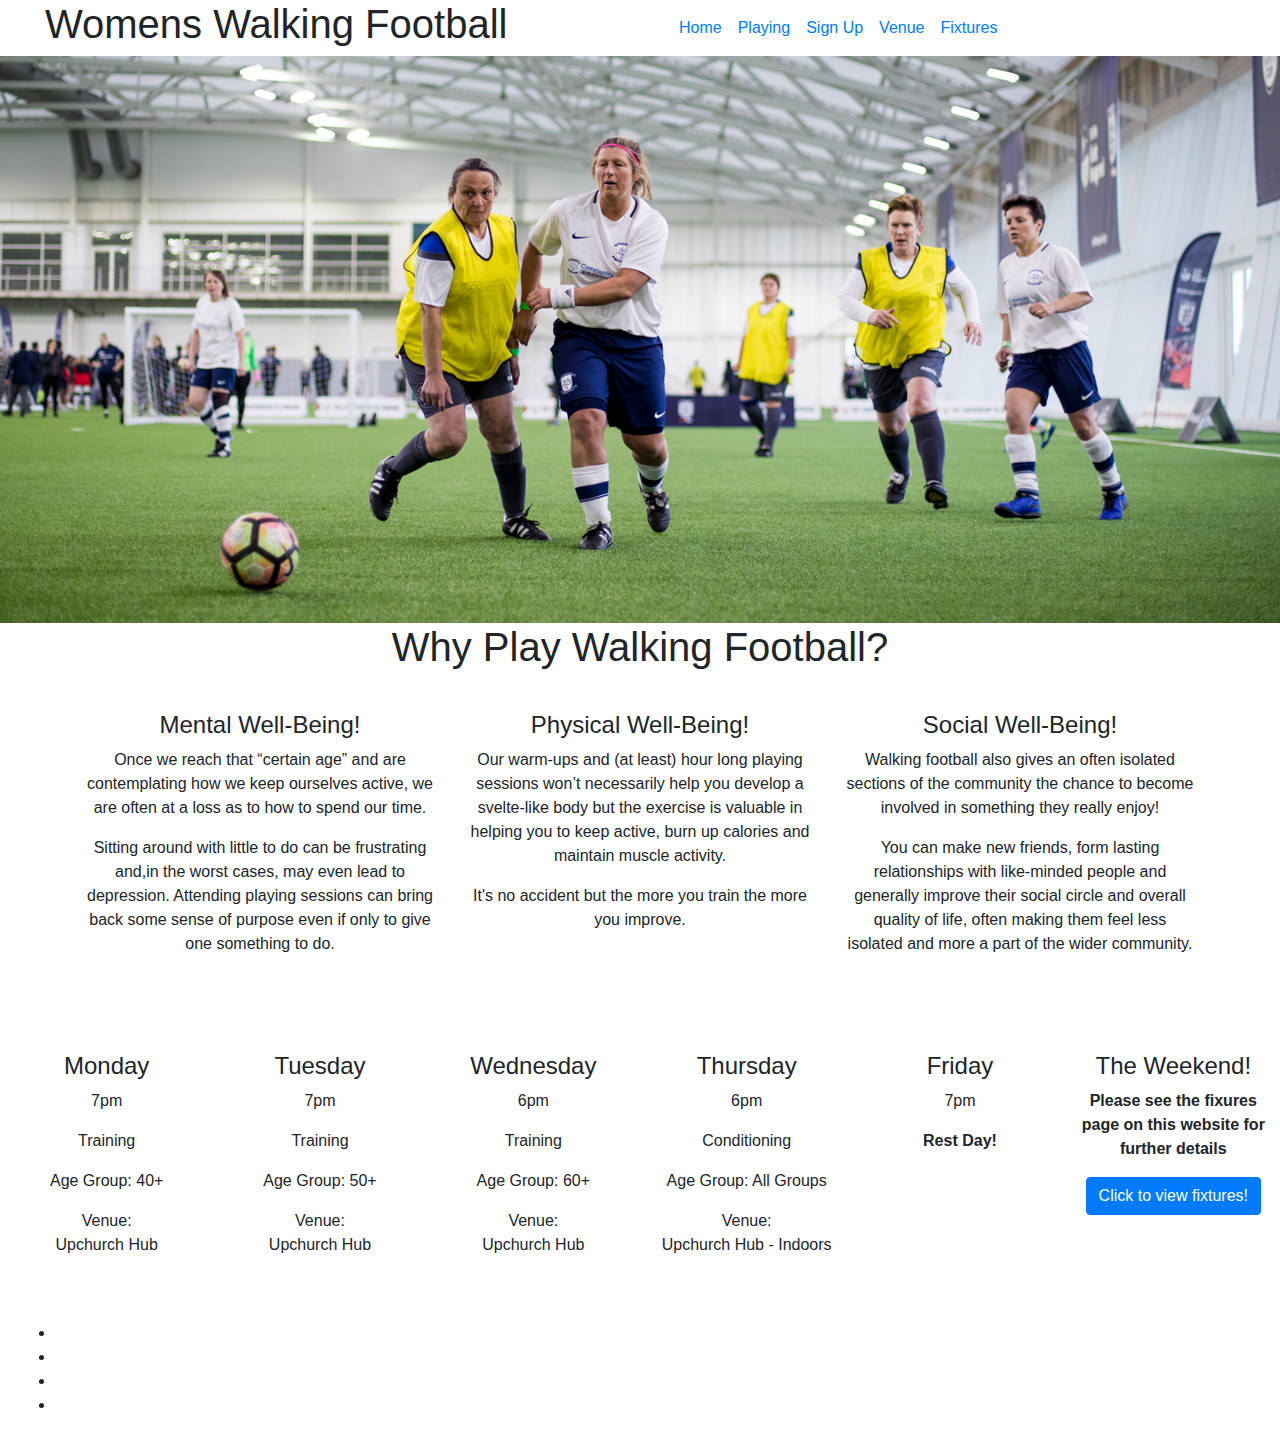
==== index.html @ 899ed605 "if applied, new image resolves pixalation issue" ====
<!DOCTYPE html>
<html lang="en">
<head>
    <meta charset="UTF-8">
    <meta http-equiv="X-UA-Compatible" content="IE=edge">
    <meta name="viewport" content="width=device-width, initial-scale=1.0">
    <title>Womens Walking Football | Age 40-60 women loving football!</title>
    <link rel="stylesheet" href="https://maxcdn.bootstrapcdn.com/bootstrap/4.1.3/css/bootstrap.min.css">
    <link rel="stylesheet" href="https://use.fontawesome.com/releases/v5.0.10/css/all.css" integrity="sha384-+d0P83n9kaQMCwj8F4RJB66tzIwOKmrdb46+porD/OvrJ+37WqIM7UoBtwHO6Nlg" crossorigin="anonymous">
    <link rel="preconnect" href="https://fonts.googleapis.com">
    <link rel="preconnect" href="https://fonts.gstatic.com" crossorigin>
    <link href="https://fonts.googleapis.com/css2?family=Lato:wght@300;400;700&family=Oswald:wght@200;300;400;600&display=swap" rel="stylesheet"> 
    <link rel="stylesheet" href="assets/css/style.css">
    <!--ensure links open in new tab-->
    <!--review use of semantic language options where <div> is used-->
    <!--add newsletter link and page??-->
    <!--use of icons-->
    <!--is it 4.2.1 or 4.3.1 version of bootstrap?-->
    <!--CSS animation for hero image-->
    <!--check order of css is logical-->
    <!--where does alt go for css property of background-image-->
    <!--command to align divs together-->
    <!--concerned over lack of responsiveness-->
    <!--How do I produce a results/fixtues tab that looks good?-->
</head>
<body>
    <header>
        <div class="container-fluid">
            <div class="row-no-gutters">
                <div class="col-md-6 float-left">
                    <div class="col heading">
                        <h1 class="title">Womens Walking Football</h1>
                    </div>       
                </div>
            </div>
        </div>
            <div class="row-no-gutters">
                <div class="col-md-6 float-right">
                    <nav class="navbar navbar-expand-lg">
                        <ul class="navbar-nav">
                            <li class="nav-item">
                            <a class="nav-link" href="#" target="_blank" rel="noopener noreferrer">Home</a>
                            </li>
                            <li class="nav-item">
                            <a class="nav-link" href="#" target="_blank" rel="noopener noreferrer">Playing</a>
                            </li>
                            <li class="nav-item">
                            <a class="nav-link" href="#" target="_blank" rel="noopener noreferrer">Sign Up</a>
                            </li>
                            <li class="nav-item">
                            <a class="nav-link" href="#" target="_blank" rel="noopener noreferrer">Venue</a>
                            </li>
                            <li class="nav-item">
                            <a class="nav-link" href="#" target="_blank" rel="noopener noreferrer">Fixtures</a>
                            </li>
                        </ul>
                    </nav>
                </div>
            </div>
        </header>
            <!-- IS THIS DIV THE ISSUE?  <div class="container.fluid"> -->                
                <img src="/images/womens-walking-football-festival-2022-website-banner.png" width="100%" alt="women playing a football match">
                <!--<h3 id="groups">Age groups: over 40s (40-49), over 50s (50-59), over 60s (60+)</h3>--!is this needed?-->
            </div>
            <div class="container">
                <div class="row">
                    <h1 class="col-12 text-center">Why Play Walking Football?</h1><!--correclty position this /div!-->
                    <div class="col-4 p-3 my-3 text-center">
                        <div class="benefits">
                        <h4 class="mental">Mental Well-Being!</h4>
                        <p>Once we reach that “certain age” and are contemplating how we keep ourselves active, we are often at a loss as to how to spend our time.
                        <p>Sitting around with little to do can be frustrating and,in the worst cases, may even lead to depression. Attending playing sessions can bring back some sense of purpose even if only to give one something to do.</p> 
                    </div>
                </div>   
                    <div class="col-4 p-3 my-3 text-center">
                        <div class="benefits">   
                        <h4 class="physical">Physical Well-Being!</h4>
                        <p>Our warm-ups and (at least) hour long playing sessions won’t necessarily help you develop a svelte-like body but the exercise is valuable in helping you to keep active, burn up calories and maintain muscle activity.</p> 
                        <p>It's no accident but the more you train the more you improve.</p>    
                    </div>
                </div>
                        <div class="col-4 p-3 my-3 text-center">
                        <div class="benefits"> 
                        <h4  class="social">Social Well-Being!</h4>
                        <p>Walking football also gives an often isolated sections of the community the chance to become involved in something they really enjoy!</p> 
                        <p>You can make new friends, form lasting relationships with like-minded people and generally improve their social circle and overall quality of life, often making them feel less isolated and more a part of the wider community.</p>
                    </div>
                </div>
            </div>
            </div>
            <br>
            <br>
            <div class="container-fluid">
            <div class="row">
                <div class="col-2 text-center ">
                    <div class="days">
                        <div class="sessions">
                            <h4>Monday</h4>
                            <p>7pm</p>
                            <p>Training</p>
                            <p>Age Group: 40+</p>
                            <Address>Venue:<br>Upchurch Hub</Address>
                        </div> 
                    </div>
                </div>           
                    <div class="col-2 text-center ">
                        <div class="days">
                        <div class="sessions">
                            <h4>Tuesday</h4>
                            <p>7pm</p>
                            <p>Training</p>
                            <p>Age Group: 50+</p>
                            <Address>Venue:<br>Upchurch Hub</Address>
                        </div>              
                    </div>
                </div>    
                <div class="col-2 text-center ">
                        <div class="days">
                        <div class="sessions">
                            <h4>Wednesday</h4>
                            <p>6pm</p>
                            <p>Training</p>
                            <p>Age Group: 60+</p>
                            <Address>Venue:<br>Upchurch Hub</Address>
                        </div> 
                    </div>   
                </div>
                    <div class="col-2 text-center ">
                        <div class="days">
                        <div class="sessions">
                            <h4>Thursday</h4>
                            <p>6pm</p>
                            <p>Conditioning</p>
                            <p>Age Group: All Groups</p>
                            <Address>Venue:<br>Upchurch Hub - Indoors</Address>
                        </div>                      
                    </div>
                </div>   
                    <div class="col-2 text-center ">
                        <div class="days">
                        <div class="sessions"><h4>Friday</h4>
                            <p>7pm</p>
                            <p><strong>Rest Day!</strong></p>   
                        </div>                      
                     </div>   
                </div>                
                <div class="col-2 text-center ">
                    <div class="days">
                    <div class="sessions"><h4>The Weekend!</h4>
                        <p><strong>Please see the fixures page on this website for further details</strong></p>
                        <button type="button" class="btn btn-primary">Click to view fixtures!</button>
                    </div>                      
                 </div>   
            </div>      
            </div>
            <br>
            <br>
            <footer>
            <ul class="social-networks">
                            <li><a href="https://www.facebook.com" aria-label="facebook" target="_blank" rel="noopener noreferrer"><i class="fab fa-facebook"></i></a></li>
                            <li><a href="https://www.twitter.com" aria-label="twitter" target="_blank" rel="noopener noreferrer"><i class="fab fa-twitter-square"></i></a></li>
                            <li><a href="https://www.youtube.com" aria-label="youtube" target="_blank" rel="noopener noreferrer"><i class="fab fa-youtube"></i></a></li>
                            <li><a href="https://www.instagram.com" aria-label="instagram"target="_blank" rel="noopener noreferrer"><i class="fab fa-instagram"></i></a></li>
                        </ul>
            </footer>      
    </header>
</body>
</html>
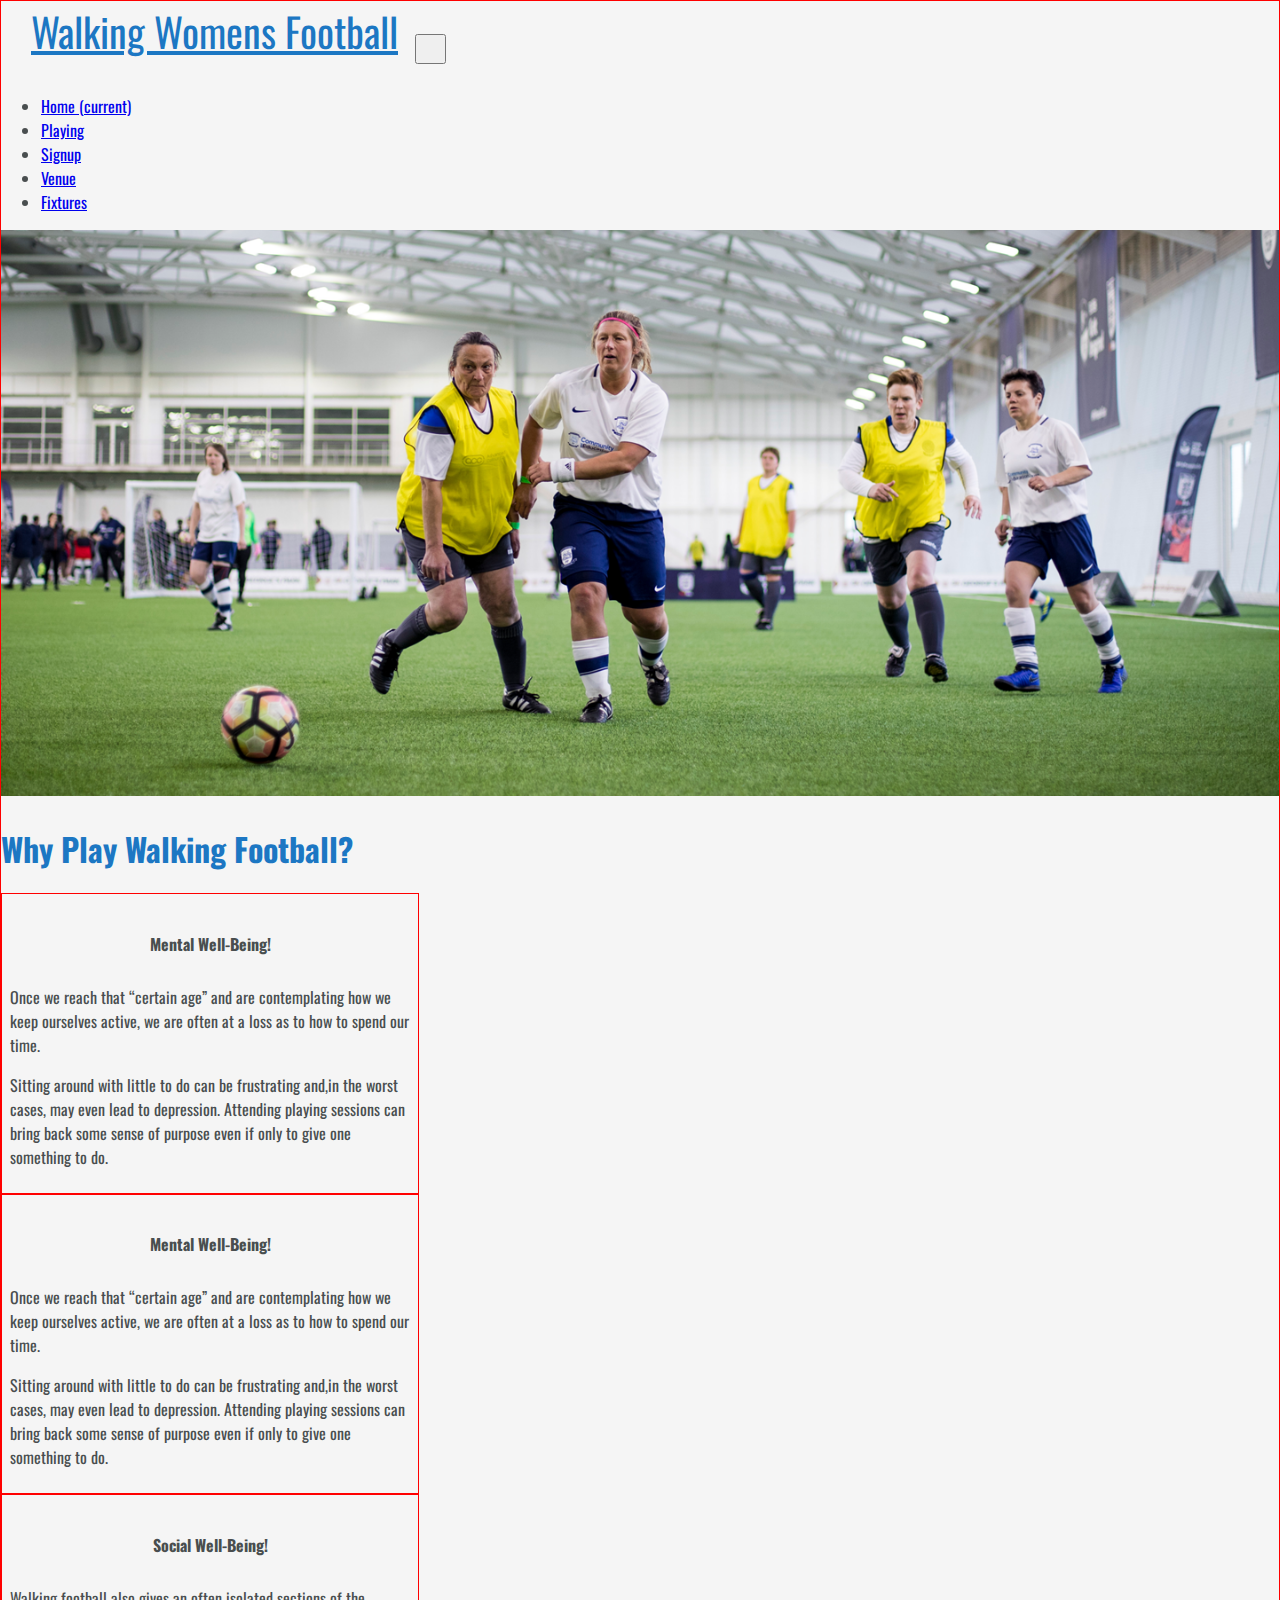
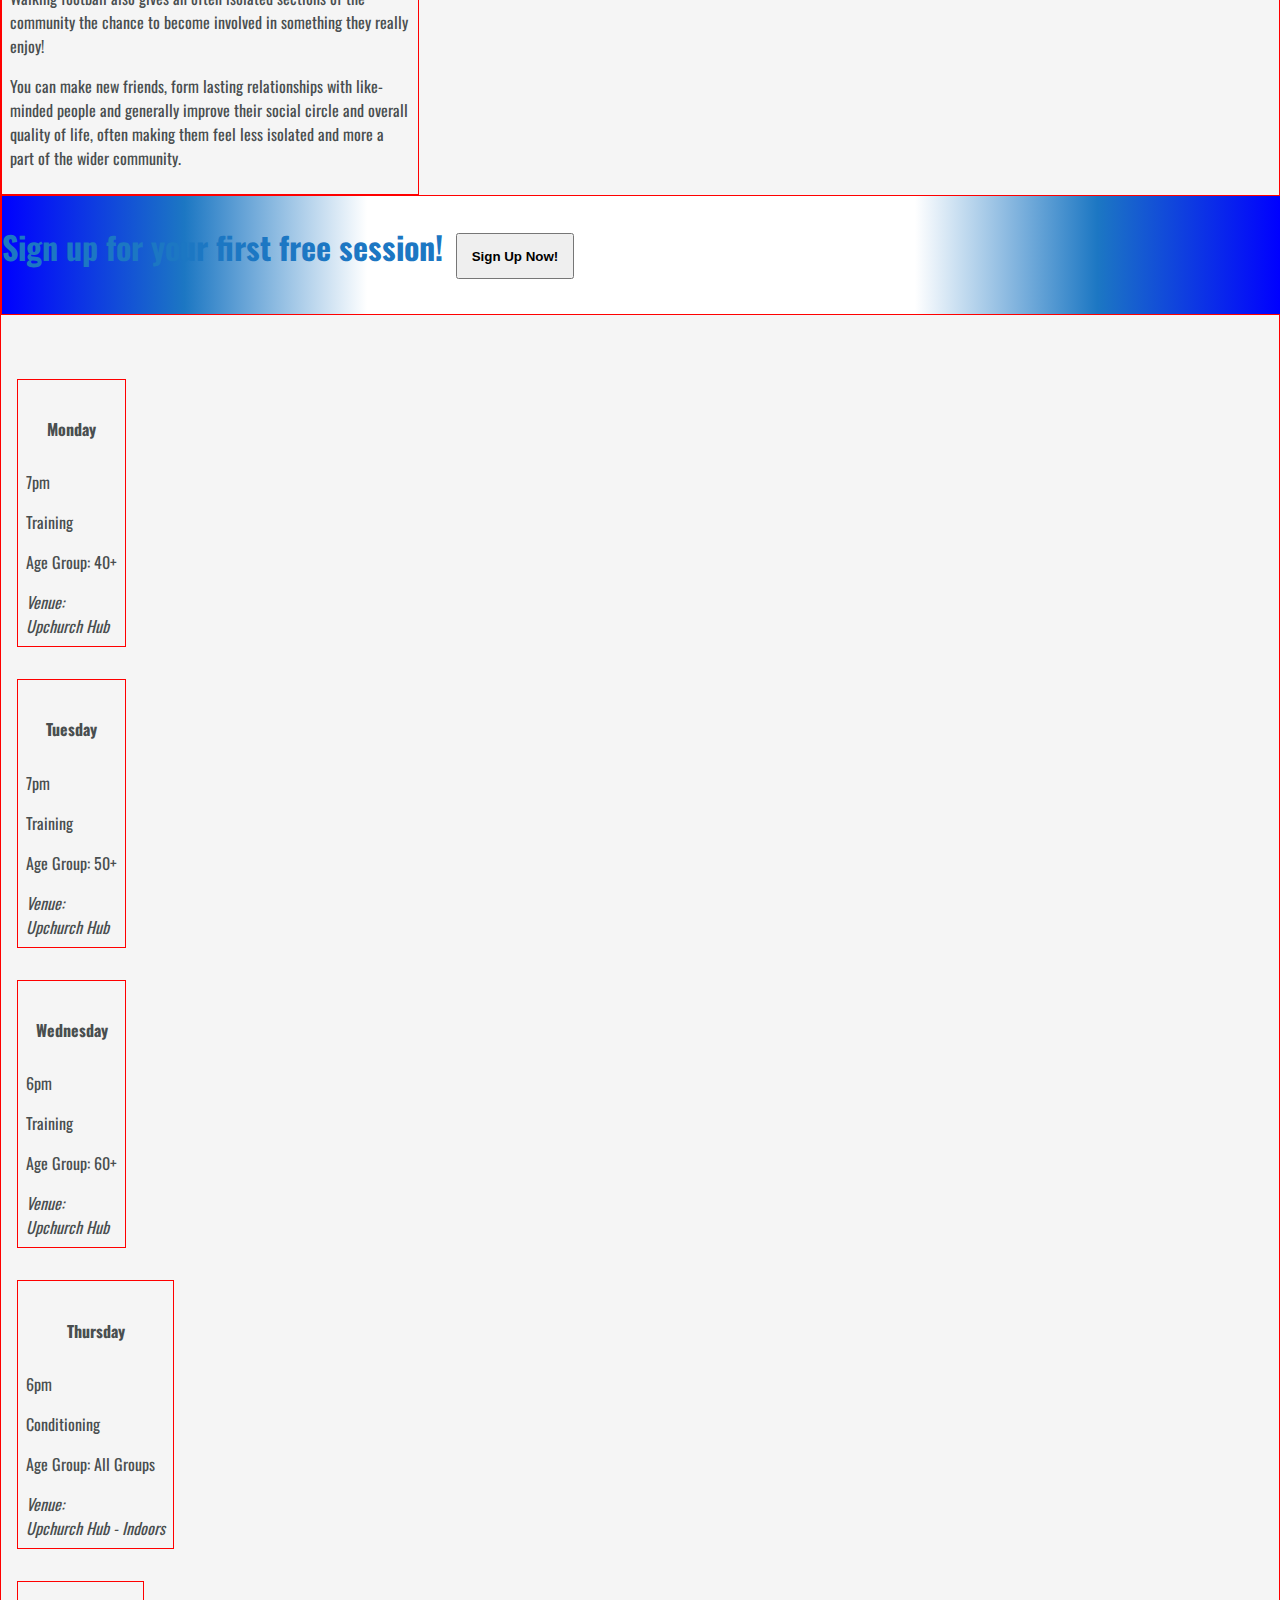
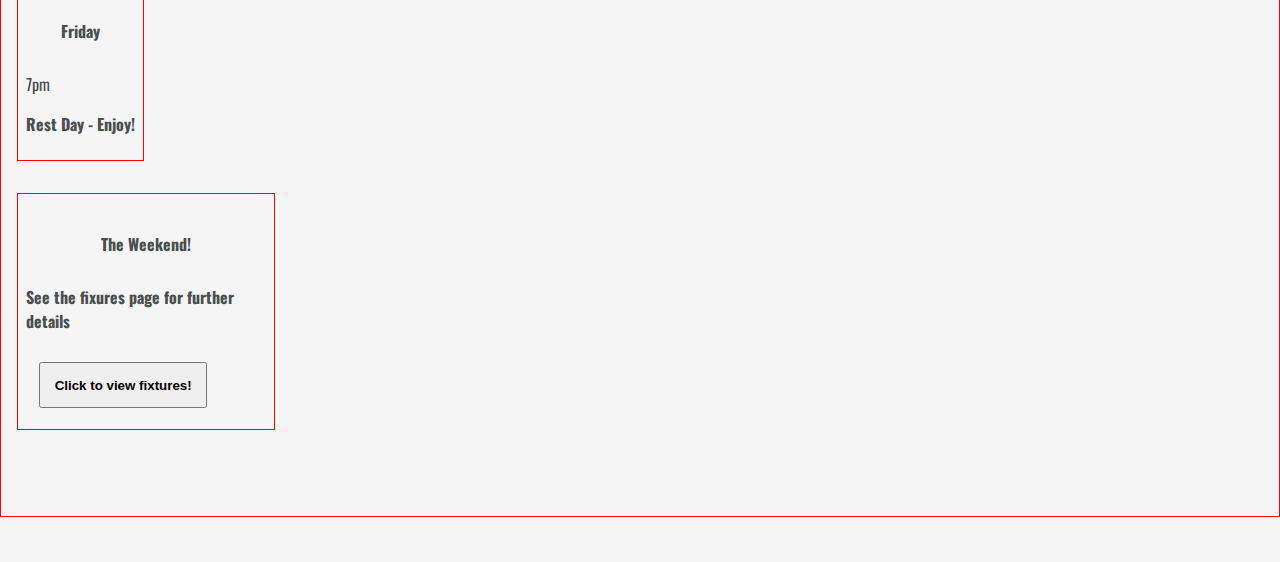
==== commit 92252cdd: "if applied, correct bootstrap classes applied, improving responsiveness" ====
--- a/index.html
+++ b/index.html
@@ -5,7 +5,7 @@
     <meta http-equiv="X-UA-Compatible" content="IE=edge">
     <meta name="viewport" content="width=device-width, initial-scale=1.0">
     <title>Womens Walking Football | Age 40-60 women loving football!</title>
-    <link rel="stylesheet" href="https://maxcdn.bootstrapcdn.com/bootstrap/4.1.3/css/bootstrap.min.css">
+    <link rel="stylesheet" href="https://cdn.jsdelivr.net/npm/bootstrap@4.2.1/dist/css/bootstrap.min.css" integrity="sha384-GJzZqFGwb1QTTN6wy59ffF1BuGJpLSa9DkKMp0DgiMDm4iYMj70gZWKYbI706tWS" crossorigin="anonymous">
     <link rel="stylesheet" href="https://use.fontawesome.com/releases/v5.0.10/css/all.css" integrity="sha384-+d0P83n9kaQMCwj8F4RJB66tzIwOKmrdb46+porD/OvrJ+37WqIM7UoBtwHO6Nlg" crossorigin="anonymous">
     <link rel="preconnect" href="https://fonts.googleapis.com">
     <link rel="preconnect" href="https://fonts.gstatic.com" crossorigin>
@@ -24,146 +24,135 @@
     <!--How do I produce a results/fixtues tab that looks good?-->
 </head>
 <body>
-    <header>
-        <div class="container-fluid">
-            <div class="row-no-gutters">
-                <div class="col-md-6 float-left">
-                    <div class="col heading">
-                        <h1 class="title">Womens Walking Football</h1>
-                    </div>       
+    <div class="container-fluid">
+        <nav class="navbar">
+            <a class="navbar-brand" href="index.html">Walking Womens Football</a>
+                <button class="navbar-toggler toggler-example" type="button" data-toggle="collapse" data-target="#navbarSupportedContent1"
+      aria-controls="navbarSupportedContent1" aria-expanded="false" aria-label="Toggle navigation">
+                <span class="dark-blue-text"><i class="fas fa-bars fa-1x"></i></span></button>
+        <div class="collapse navbar-collapse" id="navbarSupportedContent1">
+            <ul class="navbar-nav">
+                <li class="nav-item active">
+                    <a class="nav-link" href="index.html">Home <span class="sr-only">(current)</span></a>
+                    </li>
+                    <li class="nav-item">
+                    <a class="nav-link" href="playing.html">Playing</a>
+                    </li>
+                    <li class="nav-item">
+                    <a class="nav-link" href="signup.html">Signup</a>
+                    <li class="nav-item">
+                    <a class="nav-link" href="venue.html">Venue</a>
+                    </li>
+                    <li class="nav-item">
+                    <a class="nav-link" href="fixtures.html">Fixtures</a>
+                    </li>        
+                </li>
+            </ul>
+        </div>
+    </nav>
+            <!-- IS THIS DIV THE ISSUE?  <div class="container.fluid">               
+                <div class="container-fluid p-3 my-3 bg-primary text-white text-center">
+                <div class="row">
+                <p class="test-text">Lorem, ipsum dolor sit amet consectetur adipisicing elit.</p>
                 </div>
-            </div>
-        </div>
-            <div class="row-no-gutters">
-                <div class="col-md-6 float-right">
-                    <nav class="navbar navbar-expand-lg">
-                        <ul class="navbar-nav">
-                            <li class="nav-item">
-                            <a class="nav-link" href="#" target="_blank" rel="noopener noreferrer">Home</a>
-                            </li>
-                            <li class="nav-item">
-                            <a class="nav-link" href="#" target="_blank" rel="noopener noreferrer">Playing</a>
-                            </li>
-                            <li class="nav-item">
-                            <a class="nav-link" href="#" target="_blank" rel="noopener noreferrer">Sign Up</a>
-                            </li>
-                            <li class="nav-item">
-                            <a class="nav-link" href="#" target="_blank" rel="noopener noreferrer">Venue</a>
-                            </li>
-                            <li class="nav-item">
-                            <a class="nav-link" href="#" target="_blank" rel="noopener noreferrer">Fixtures</a>
-                            </li>
-                        </ul>
-                    </nav>
                 </div>
-            </div>
-        </header>
-            <!-- IS THIS DIV THE ISSUE?  <div class="container.fluid"> -->                
-                <img src="/images/womens-walking-football-festival-2022-website-banner.png" width="100%" alt="women playing a football match">
-                <!--<h3 id="groups">Age groups: over 40s (40-49), over 50s (50-59), over 60s (60+)</h3>--!is this needed?-->
-            </div>
-            <div class="container">
-                <div class="row">
-                    <h1 class="col-12 text-center">Why Play Walking Football?</h1><!--correclty position this /div!-->
-                    <div class="col-4 p-3 my-3 text-center">
-                        <div class="benefits">
+                <CHANGE H4 TO H3 IF YOU DELETE THE PROVISIONAL H3 <h3 id="groups">Age groups: over 40s (40-49), over 50s (50-59), over 60s (60+)</h3>--!is this needed?-->
+                    <img src="/images/womens-walking-football-festival-2022-website-banner.png" width="100%" alt="women playing a football match">
+                
+                
+                    
+            <h1 class="col-12 text-center">Why Play Walking Football?</h1>    
+            <div class="row">
+                <div class="col-sm-4"> 
+                     <div class="benefits">
                         <h4 class="mental">Mental Well-Being!</h4>
                         <p>Once we reach that “certain age” and are contemplating how we keep ourselves active, we are often at a loss as to how to spend our time.
-                        <p>Sitting around with little to do can be frustrating and,in the worst cases, may even lead to depression. Attending playing sessions can bring back some sense of purpose even if only to give one something to do.</p> 
-                    </div>
-                </div>   
-                    <div class="col-4 p-3 my-3 text-center">
-                        <div class="benefits">   
-                        <h4 class="physical">Physical Well-Being!</h4>
-                        <p>Our warm-ups and (at least) hour long playing sessions won’t necessarily help you develop a svelte-like body but the exercise is valuable in helping you to keep active, burn up calories and maintain muscle activity.</p> 
-                        <p>It's no accident but the more you train the more you improve.</p>    
+                        <p>Sitting around with little to do can be frustrating and,in the worst cases, may even lead to depression. Attending playing sessions can bring back some sense of purpose even if only to give one something to do.</p>
                     </div>
                 </div>
-                        <div class="col-4 p-3 my-3 text-center">
-                        <div class="benefits"> 
+                <div class="col-sm-4"> 
+                    <div class="benefits">
+                        <h4 class="mental">Mental Well-Being!</h4>
+                        <p>Once we reach that “certain age” and are contemplating how we keep ourselves active, we are often at a loss as to how to spend our time.
+                        <p>Sitting around with little to do can be frustrating and,in the worst cases, may even lead to depression. Attending playing sessions can bring back some sense of purpose even if only to give one something to do.</p>
+                    </div>
+                </div>    
+                <div class="col-sm-4">
+                    <div class="benefits"> 
                         <h4  class="social">Social Well-Being!</h4>
                         <p>Walking football also gives an often isolated sections of the community the chance to become involved in something they really enjoy!</p> 
                         <p>You can make new friends, form lasting relationships with like-minded people and generally improve their social circle and overall quality of life, often making them feel less isolated and more a part of the wider community.</p>
                     </div>
                 </div>
             </div>
+            <div class="row">
+                <div class="col-12 text-center">
+                    <div class="callout">
+                        <h1>Sign up for your first free session!<button type="button" class="btn btn-outline-primary btn-lg">Sign Up Now!</button></h1>
+                    </div>
+                </div>    
             </div>
-            <br>
-            <br>
-            <div class="container-fluid">
             <div class="row">
-                <div class="col-2 text-center ">
-                    <div class="days">
-                        <div class="sessions">
-                            <h4>Monday</h4>
-                            <p>7pm</p>
-                            <p>Training</p>
-                            <p>Age Group: 40+</p>
-                            <Address>Venue:<br>Upchurch Hub</Address>
-                        </div> 
-                    </div>
+                <div class="col-sm-2 text-center">
+                    <div class="sessions">
+                           <h4>Monday</h4>
+                           <p>7pm</p>
+                           <p>Training</p>
+                           <p>Age Group: 40+</p>
+                        <Address>Venue:<br>Upchurch Hub</Address>
+                    </div> 
                 </div>           
-                    <div class="col-2 text-center ">
-                        <div class="days">
+                    <div class="col-sm-2 text-center ">
                         <div class="sessions">
                             <h4>Tuesday</h4>
                             <p>7pm</p>
                             <p>Training</p>
                             <p>Age Group: 50+</p>
                             <Address>Venue:<br>Upchurch Hub</Address>
-                        </div>              
-                    </div>
+                    </div>              
                 </div>    
-                <div class="col-2 text-center ">
-                        <div class="days">
+                    <div class="col-sm-2 text-center ">
                         <div class="sessions">
                             <h4>Wednesday</h4>
                             <p>6pm</p>
                             <p>Training</p>
                             <p>Age Group: 60+</p>
                             <Address>Venue:<br>Upchurch Hub</Address>
-                        </div> 
-                    </div>   
+                        </div>   
                 </div>
-                    <div class="col-2 text-center ">
-                        <div class="days">
+                    <div class="col-sm-2 text-center ">
                         <div class="sessions">
                             <h4>Thursday</h4>
                             <p>6pm</p>
                             <p>Conditioning</p>
                             <p>Age Group: All Groups</p>
-                            <Address>Venue:<br>Upchurch Hub - Indoors</Address>
-                        </div>                      
+                            <Address>Venue:<br>Upchurch Hub - Indoors</Address>                      
                     </div>
                 </div>   
-                    <div class="col-2 text-center ">
-                        <div class="days">
+                    <div class="col-sm-2 text-center ">
                         <div class="sessions"><h4>Friday</h4>
                             <p>7pm</p>
-                            <p><strong>Rest Day!</strong></p>   
-                        </div>                      
-                     </div>   
+                            <p><strong>Rest Day - Enjoy!</strong></p>                         
+                        </div>   
                 </div>                
-                <div class="col-2 text-center ">
-                    <div class="days">
+                <div class="col-sm-2 text-center ">
                     <div class="sessions"><h4>The Weekend!</h4>
-                        <p><strong>Please see the fixures page on this website for further details</strong></p>
+                        <p><strong>See the fixures page for further details</strong></p>
                         <button type="button" class="btn btn-primary">Click to view fixtures!</button>
-                    </div>                      
-                 </div>   
-            </div>      
-            </div>
-            <br>
-            <br>
+                    </div>                 
+            </div> 
             <footer>
-            <ul class="social-networks">
+                <div class="row">
+                    <div class="col-12 text-center ">
+                        <ul class="social-networks">
                             <li><a href="https://www.facebook.com" aria-label="facebook" target="_blank" rel="noopener noreferrer"><i class="fab fa-facebook"></i></a></li>
                             <li><a href="https://www.twitter.com" aria-label="twitter" target="_blank" rel="noopener noreferrer"><i class="fab fa-twitter-square"></i></a></li>
                             <li><a href="https://www.youtube.com" aria-label="youtube" target="_blank" rel="noopener noreferrer"><i class="fab fa-youtube"></i></a></li>
                             <li><a href="https://www.instagram.com" aria-label="instagram"target="_blank" rel="noopener noreferrer"><i class="fab fa-instagram"></i></a></li>
                         </ul>
+                    </div>
+                </div>
             </footer>      
-    </header>
+        </div>
 </body>
 </html>
-
--- a/assets/css/style.css
+++ b/assets/css/style.css
@@ -0,0 +1,218 @@
+@import url('https://fonts.googleapis.com/css2?family=Lato:wght@300;400;700&family=Oswald:wght@200;300;400;600&display=swap');
+
+/*  #1C77C3 French Blue 
+    #0000ff -Blue - gradients and background boxe
+    #F5F5F5 – Headings & Backgrounds (e.g.Nav)
+    #494E4F Davys Grey - Text
+    #E8E8E8 Hex Gray 91 - Alternate text color where needed
+    #1C77C3 Cerulean Crayola (lighter blue) 
+    #D63230 Permanent Geranium Lake (red)- Background for forms page
+    #F39237 Deep Saffron (amber) – Buttons  
+    #40BCD8 Maximum Blue – Reserve color
+*/
+
+body {
+    background-color: #F5F5F5;
+    border: 0;
+    margin: 0;
+    padding: 0;
+    font-family: 'Lato', sans-serif;
+    font-family: 'Oswald', sans-serif;
+    color: #494E4F;
+    border: solid 1px red;
+}
+
+.navbar-brand {
+    padding-left: 30px;
+    font-size: 40px;
+    color: #1C77C3;
+}
+
+.navbar-expand-custom .navbar-toggler {
+    display: none;
+}
+
+#navbarNav {
+    padding-right: 50px;
+    font-size: 25px;
+}
+
+.fas {
+    color: #1C77C3;
+}
+
+h1 {
+    color: #1C77C3;
+    margin-top: 1.5rem;
+}
+
+img {
+    max-height: 40em;
+}
+
+#groups {
+    text-align: center;
+}
+
+.benefits {
+    display: inline-block;
+    max-height: 40rem;
+    max-width: 25rem;
+    padding: 0.5em;
+    border: solid 1px red;
+}
+
+.callout {
+    border: 0;
+    margin-bottom: 3em;
+    width: 100%;
+    justify-content: center;
+    align-items: center;
+    background-image: linear-gradient(90deg, blue, #1C77C3, white, white, white, white, #1C77C3, blue);
+    border: solid 1px red;
+}
+
+button {
+    margin: 1em;
+    padding: 1em;
+    font-weight: bold;
+}
+
+h4 {
+    display: flex;
+    justify-content: center;
+    padding: 0.5em;
+}
+
+.sessions {
+    display: inline-block;
+    flex-direction: row;
+    min-height: 10rem;
+    max-width: 15rem;
+    margin: 1rem;
+    padding: 0.5rem;
+    border: solid 1px red;
+}
+
+.social-networks {
+    text-align: center;
+}
+
+.social-networks li {
+    display: inline;
+}
+
+.social-networks i {
+    font-size: 160%;
+    margin: 1%;
+    padding: 5%;
+    color: #777777;
+}
+
+footer {
+    display: inline-block;
+    flex-direction: row;
+    width: 100%;
+    max-height: 33vh;
+}
+
+/* form */
+.form-section {
+    background-image: url(/images/ball-image-background.jpeg);
+    height: 700px;
+    background-position: center;
+    background-repeat: no-repeat;
+    background-size: cover;
+    position: relative;
+    border: solid 1px red;
+}
+
+.signup-form {
+    margin-top: 150px;
+
+    color: #F5F5F5;
+    background-color: rgba(28, 119, 195, 0.8);
+    height: 500px;
+    max-width: 500px;
+    position: absolute;
+    right: 14%;
+    padding: 30px;
+    border: soid 1px red;
+    border-radius: 10%;
+    box-shadow: 5px 5px 5px 5px white;
+}
+
+h2 {
+    margin-bottom: 25px;
+}
+
+.text-input {
+    background: #F5F5F5;
+    width: 100%;
+    height: 2em;
+    margin: 5px 0px 20px 0px;
+    border: 1px solid #fafafa;
+    padding: 1em;
+}
+
+/*playing.html rules section*/
+#fixtures,
+#playing {
+    min-height: 700px;
+    width: 100%;
+    background-color: #1C77C3;
+    color: #F5F5F5;
+    font-size: 1.25em;
+}
+
+.rules-link {
+    background-color: #F39237;
+    color: #F5F5F5;
+}
+
+p,
+.considerations {
+    justify-content: left;
+}
+
+
+/* tablet devices */
+@media only screen and (max-width: 992px) {
+    #fixtures {
+        flex-direction: column;
+    }
+
+    #fixtures>* {
+        margin: 20px auto;
+
+
+    }
+
+    .col-6 {
+        max-width: 70%;
+    }
+
+    .form-section {
+        justify-content: center;
+        display: flex;
+        flex-direction: column;
+        align-items: center;
+    }
+    .signup-form {
+        margin: 0 auto;
+        position: unset;
+    }
+}
+
+
+/* mobile devices - large*/
+@media only screen and (max-width: 768px) {
+    .signup-form{
+        max-width: 350px;
+    }
+}
+
+/* mobile devices - small*/
+@media only screen and (max-width: 600px) {
+    
+}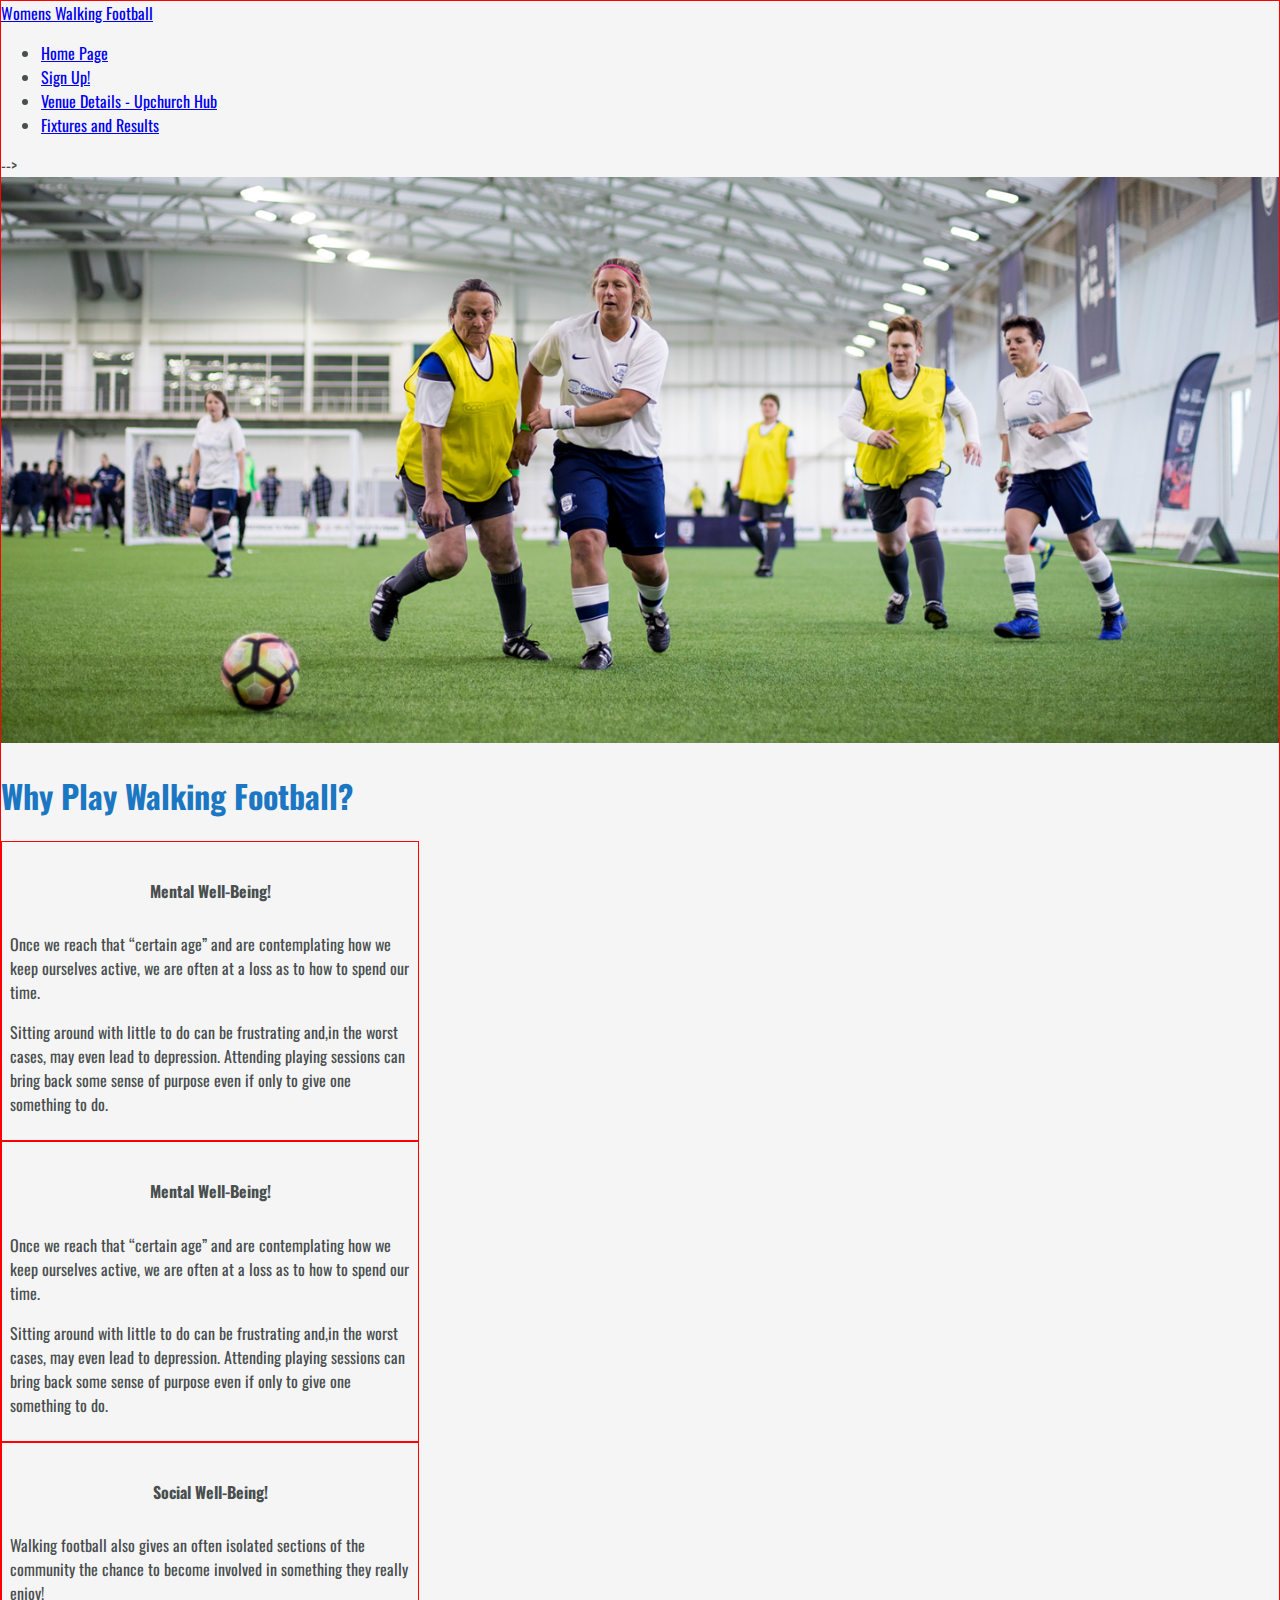
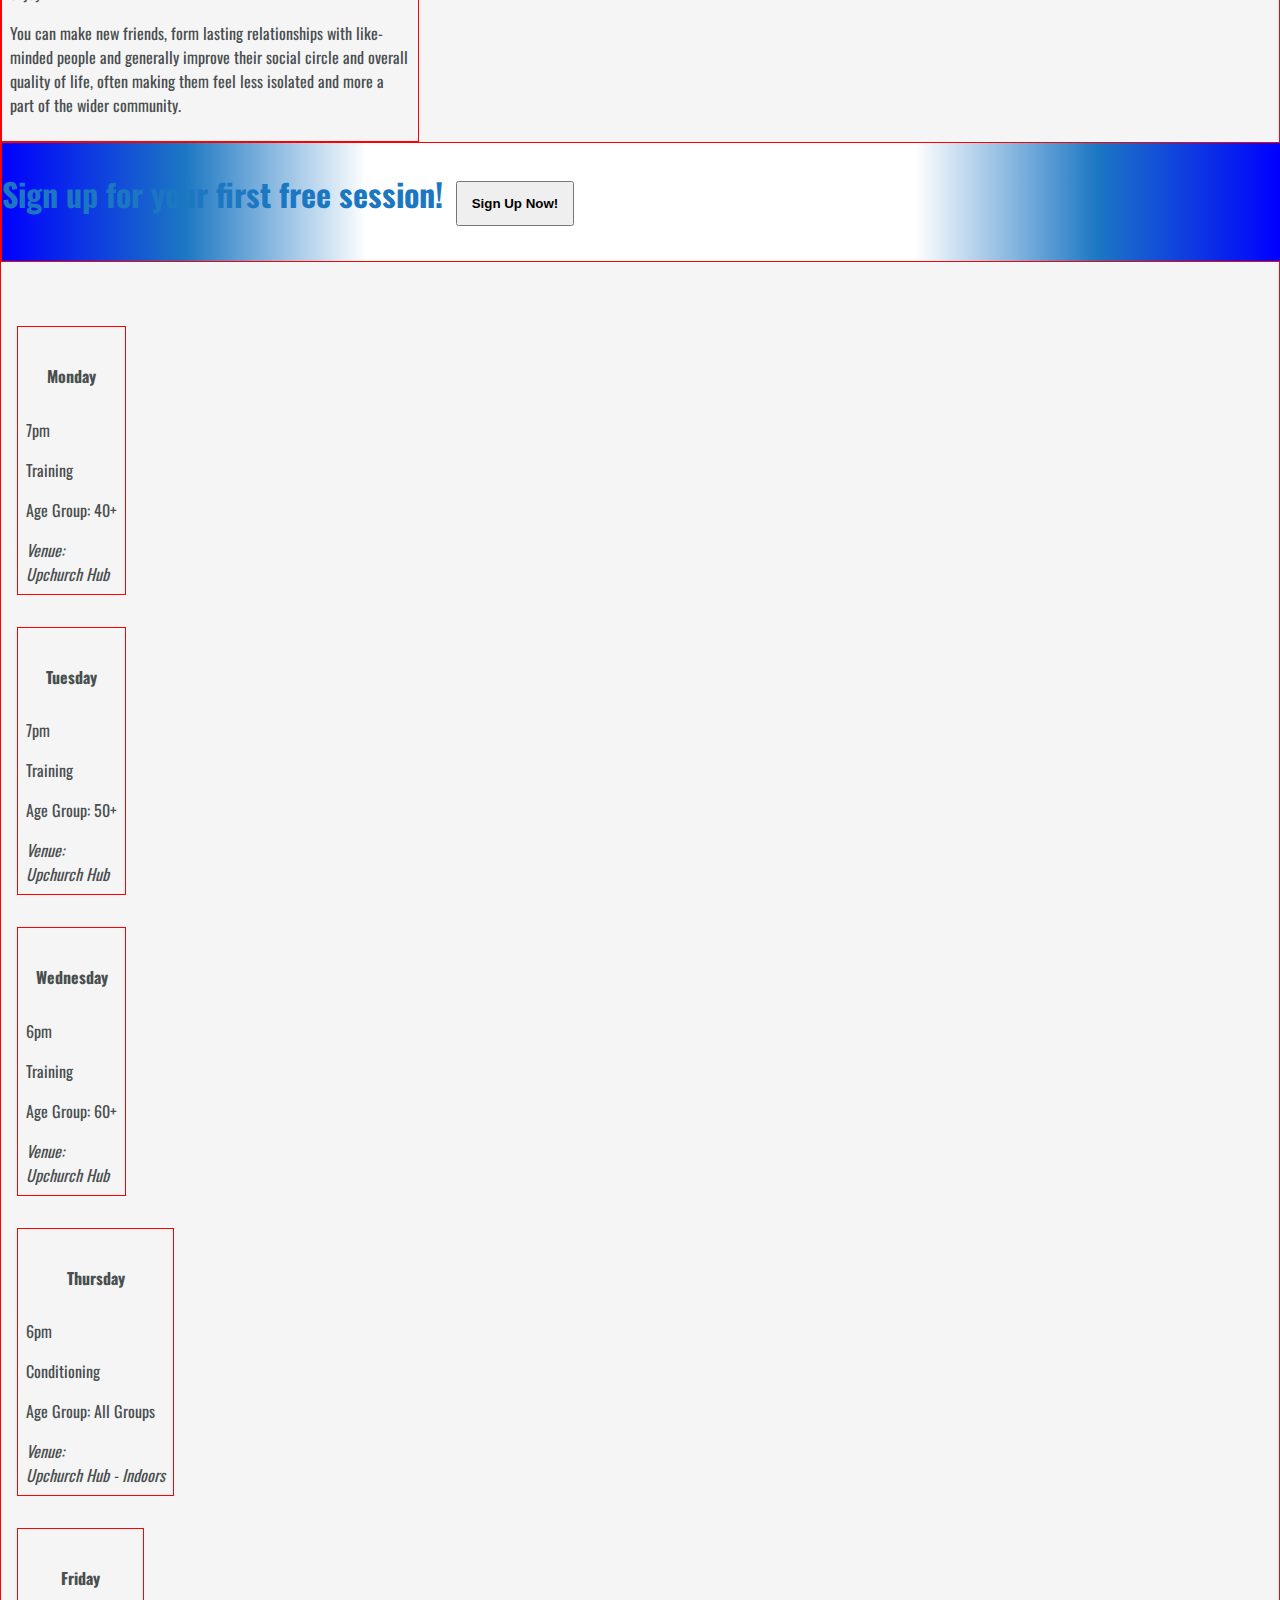
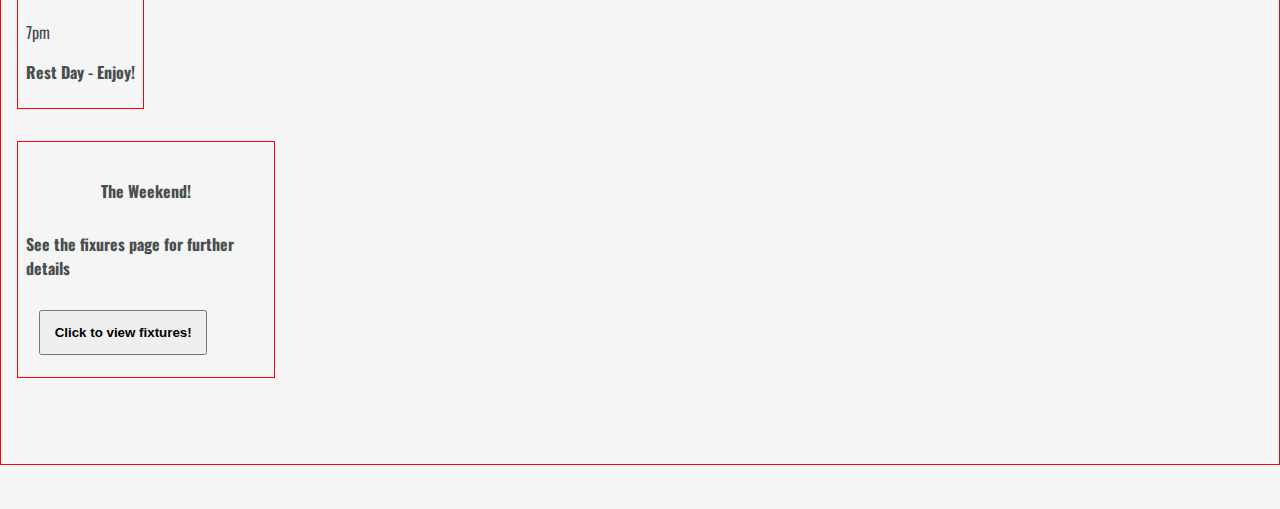
==== commit 0454db8e: "if appllied, nav code produces correct code for a hamburger menu" ====
--- a/index.html
+++ b/index.html
@@ -25,42 +25,34 @@
 </head>
 <body>
     <div class="container-fluid">
-        <nav class="navbar">
-            <a class="navbar-brand" href="index.html">Walking Womens Football</a>
-                <button class="navbar-toggler toggler-example" type="button" data-toggle="collapse" data-target="#navbarSupportedContent1"
-      aria-controls="navbarSupportedContent1" aria-expanded="false" aria-label="Toggle navigation">
-                <span class="dark-blue-text"><i class="fas fa-bars fa-1x"></i></span></button>
-        <div class="collapse navbar-collapse" id="navbarSupportedContent1">
-            <ul class="navbar-nav">
-                <li class="nav-item active">
-                    <a class="nav-link" href="index.html">Home <span class="sr-only">(current)</span></a>
+        <header class="header">
+            <nav class="navbar">
+            <a href="#" class="nav-brand">Womens Walking Football</a>
+                <ul class="nav-menu">
+                    <li class="nav-item">
+                        <a href="index.html" class="nav-link">Home Page</a>
                     </li>
                     <li class="nav-item">
-                    <a class="nav-link" href="playing.html">Playing</a>
+                        <a href="signup.html" class="nav-link">Sign Up!</a>
                     </li>
                     <li class="nav-item">
-                    <a class="nav-link" href="signup.html">Signup</a>
-                    <li class="nav-item">
-                    <a class="nav-link" href="venue.html">Venue</a>
+                        <a href="playing.html" class="nav-link">Venue Details - Upchurch Hub</a>
                     </li>
                     <li class="nav-item">
-                    <a class="nav-link" href="fixtures.html">Fixtures</a>
-                    </li>        
-                </li>
-            </ul>
-        </div>
-    </nav>
-            <!-- IS THIS DIV THE ISSUE?  <div class="container.fluid">               
-                <div class="container-fluid p-3 my-3 bg-primary text-white text-center">
-                <div class="row">
-                <p class="test-text">Lorem, ipsum dolor sit amet consectetur adipisicing elit.</p>
+                        <a href="fixtures.html" class="nav-link">Fixtures and Results</a>
+                    </li>
+                </ul>
+                <div class="hamburger">
+                    <span class="bar"></span>
+                    <span class="bar"></span>
+                    <span class="bar"></span>
+                    <span class="bar"></span>
+                    <span class="bar"></span>
                 </div>
-                </div>
-                <CHANGE H4 TO H3 IF YOU DELETE THE PROVISIONAL H3 <h3 id="groups">Age groups: over 40s (40-49), over 50s (50-59), over 60s (60+)</h3>--!is this needed?-->
-                    <img src="/images/womens-walking-football-festival-2022-website-banner.png" width="100%" alt="women playing a football match">
-                
-                
-                    
+            </nav>
+        </header>
+    </nav>-->    
+        <img src="/images/womens-walking-football-festival-2022-website-banner.png" width="100%" alt="women playing a football match">        
             <h1 class="col-12 text-center">Why Play Walking Football?</h1>    
             <div class="row">
                 <div class="col-sm-4"> 
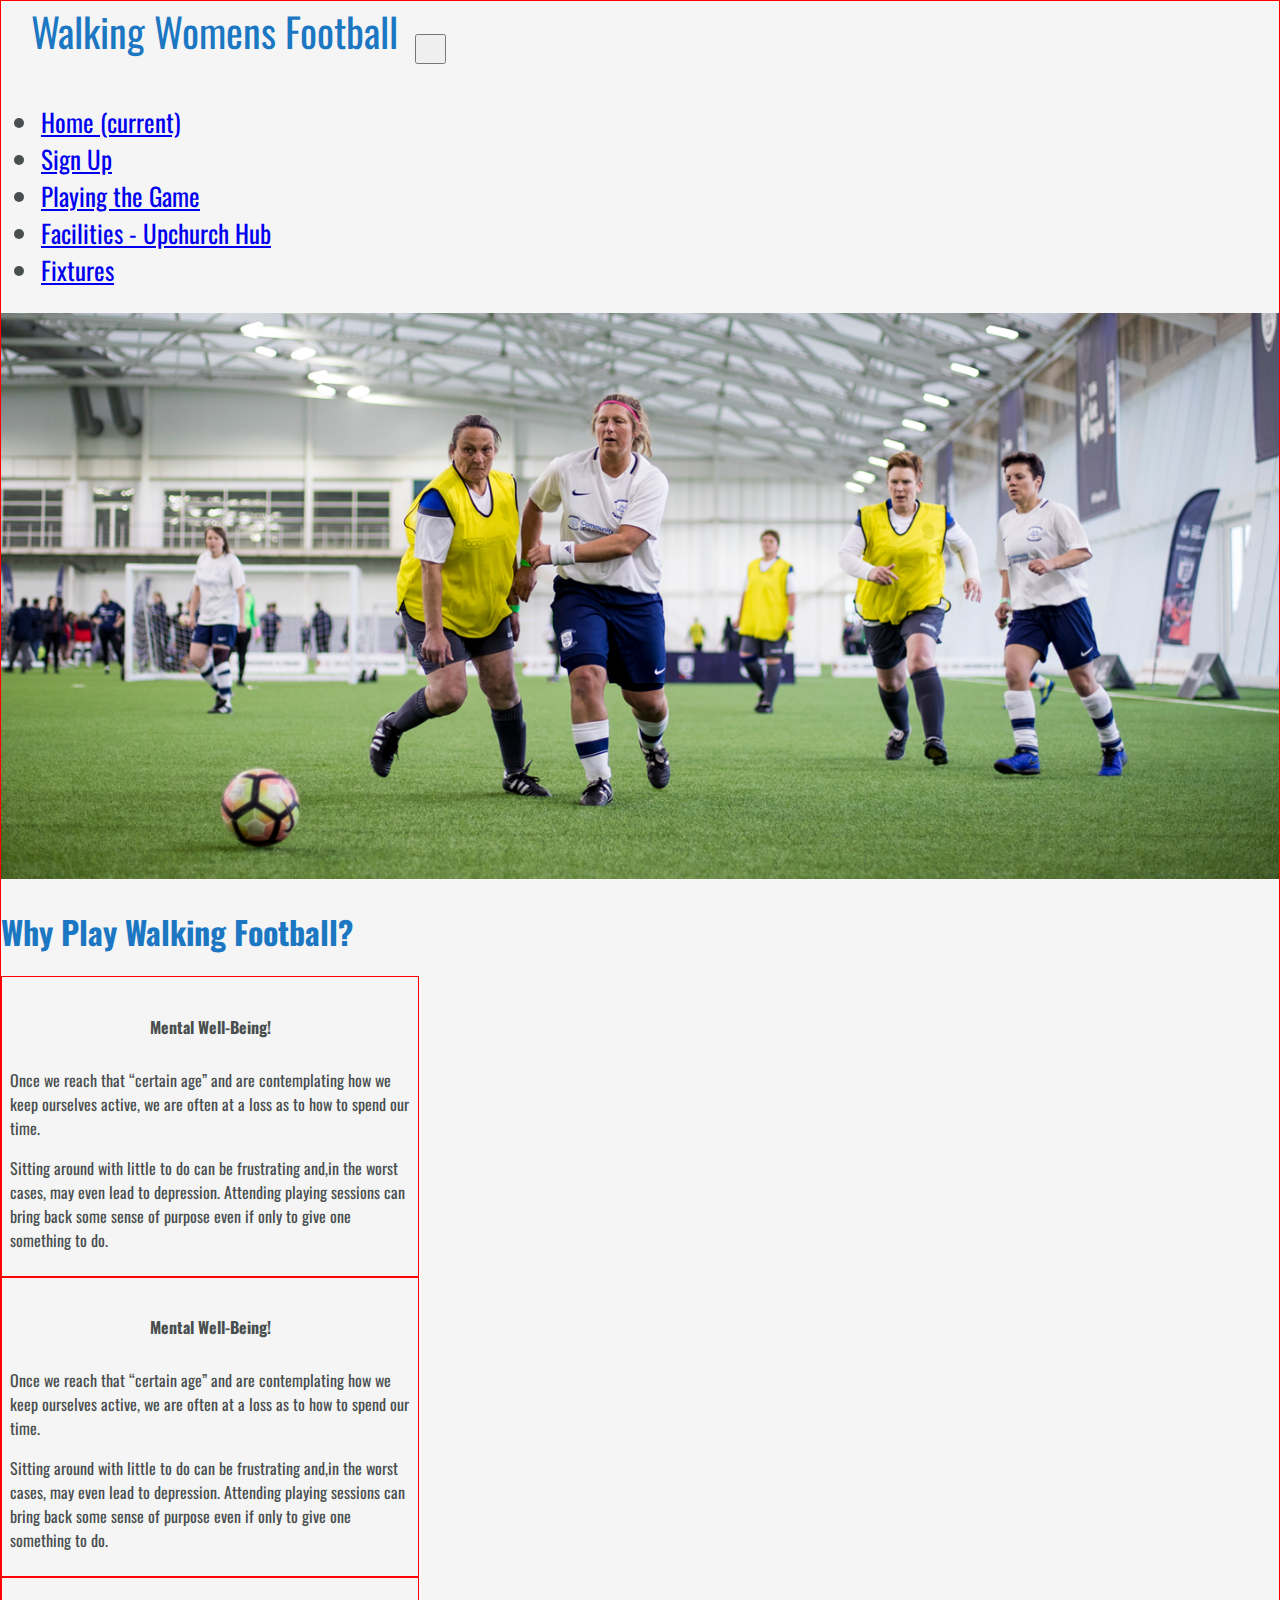
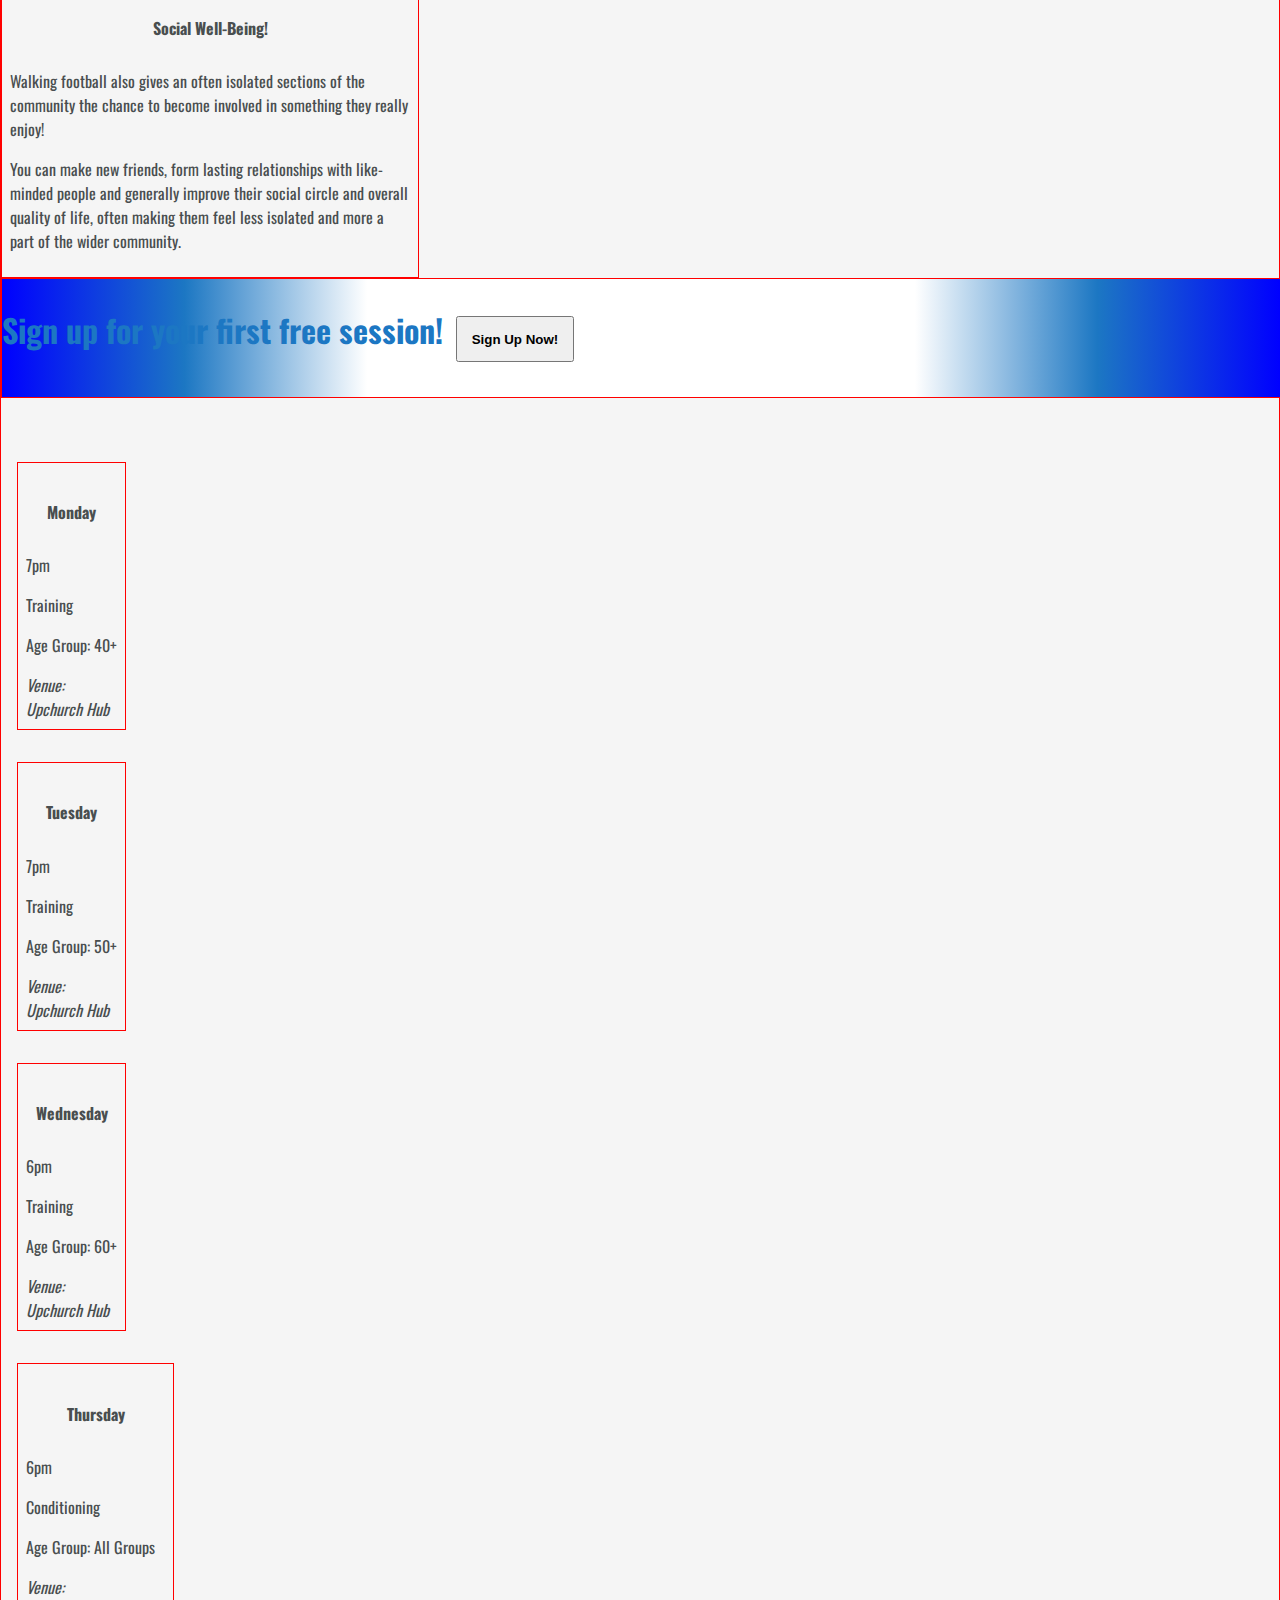
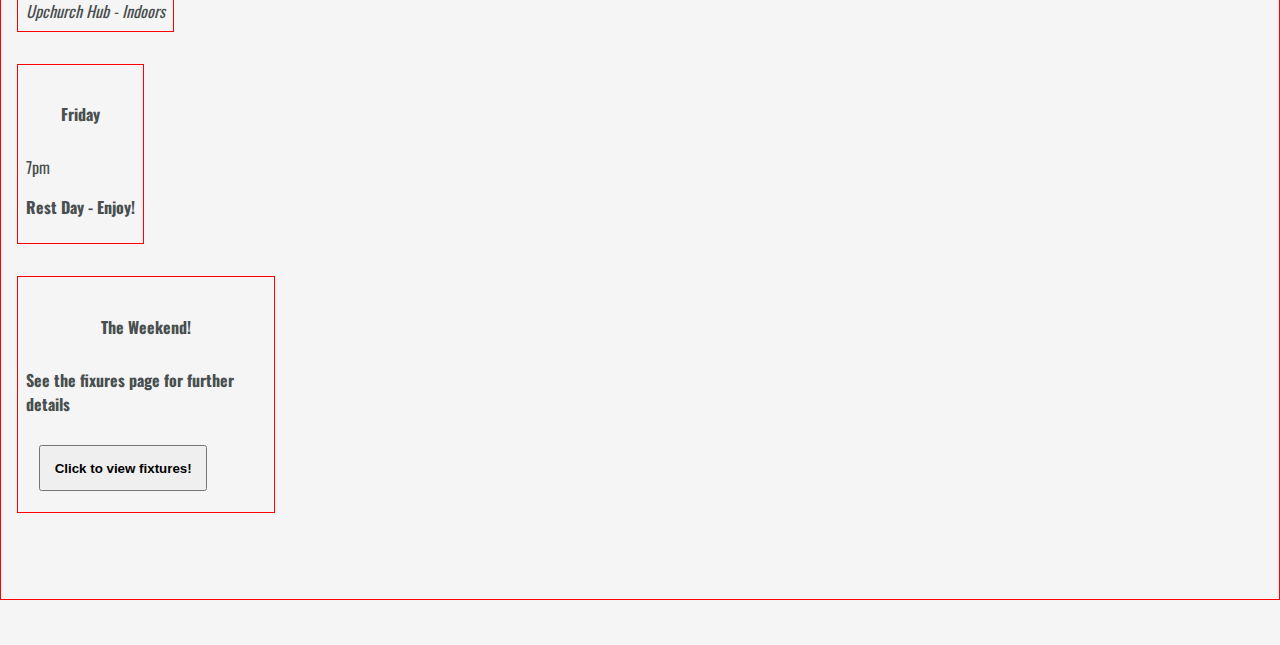
==== commit 79baf376: "if applied, saving files due to an accidental error in a repo root loading an old workspace" ====
--- a/index.html
+++ b/index.html
@@ -15,19 +15,41 @@
     <!--review use of semantic language options where <div> is used-->
     <!--add newsletter link and page??-->
     <!--use of icons-->
-    <!--is it 4.2.1 or 4.3.1 version of bootstrap?-->
-    <!--CSS animation for hero image-->
     <!--check order of css is logical-->
-    <!--where does alt go for css property of background-image-->
     <!--command to align divs together-->
     <!--concerned over lack of responsiveness-->
-    <!--How do I produce a results/fixtues tab that looks good?-->
 </head>
 <body>
     <div class="container-fluid">
+        <nav class="navbar navbar-expand-lg navbar-light bg-light"> <!--removed code navbar-light bg-light-->
+            <a class="navbar-brand">Walking Womens Football</a>
+            <button id="icon-color" class="navbar-toggler" type="button" data-toggle="collapse" data-target="#navbarNav" aria-controls="navbarNav" aria-expanded="false" aria-label="Toggle navigation">
+              <span  class="navbar-toggler-icon"></span>
+            </button>
+            <div class="collapse navbar-collapse justify-content-end" id="navbarNav">
+              <ul class="navbar-nav">
+                <li class="nav-item active">
+                  <a id="nav-link-color" class="nav-link" href="index.html">Home <span class="sr-only">(current)</span></a>
+                </li>
+                <li class="nav-item">
+                  <a id="nav-link-color" class="nav-link" href="signup.html">Sign Up</a>
+                </li>
+                <li class="nav-item">
+                  <a id="nav-link-color" class="nav-link" href="playing.html">Playing the Game</a>
+                </li>
+                <li class="nav-item">
+                  <a id="nav-link-color" class="nav-link" href="venue.html">Facilities - Upchurch Hub</a>
+                </li>
+                <li class="nav-item">
+                    <a id="nav-link-color" class="nav-link" href="fixtures.html">Fixtures</a>
+                </li>
+              </ul>
+            </div>
+          </nav>
+    <!--<div class="container-fluid">
         <header class="header">
             <nav class="navbar">
-            <a href="#" class="nav-brand">Womens Walking Football</a>
+            <a href="#" class="navbar-brand">Womens Walking Football</a>
                 <ul class="nav-menu">
                     <li class="nav-item">
                         <a href="index.html" class="nav-link">Home Page</a>
@@ -36,7 +58,10 @@
                         <a href="signup.html" class="nav-link">Sign Up!</a>
                     </li>
                     <li class="nav-item">
-                        <a href="playing.html" class="nav-link">Venue Details - Upchurch Hub</a>
+                        <a href="playing.html" class="nav-link">Playing the Game!</a>
+                    </li>
+                    <li class="nav-item">
+                        <a href="venue.html" class="nav-link">Venue Details - Upchurch Hub</a>
                     </li>
                     <li class="nav-item">
                         <a href="fixtures.html" class="nav-link">Fixtures and Results</a>
@@ -46,12 +71,10 @@
                     <span class="bar"></span>
                     <span class="bar"></span>
                     <span class="bar"></span>
-                    <span class="bar"></span>
-                    <span class="bar"></span>
                 </div>
             </nav>
         </header>
-    </nav>-->    
+    </nav>-->
         <img src="/images/womens-walking-football-festival-2022-website-banner.png" width="100%" alt="women playing a football match">        
             <h1 class="col-12 text-center">Why Play Walking Football?</h1>    
             <div class="row">
@@ -146,5 +169,8 @@
                 </div>
             </footer>      
         </div>
+        <script src="https://code.jquery.com/jquery-3.3.1.slim.min.js" integrity="sha384-q8i/X+965DzO0rT7abK41JStQIAqVgRVzpbzo5smXKp4YfRvH+8abtTE1Pi6jizo" crossorigin="anonymous"></script>
+<script src="https://cdn.jsdelivr.net/npm/popper.js@1.14.6/dist/umd/popper.min.js" integrity="sha384-wHAiFfRlMFy6i5SRaxvfOCifBUQy1xHdJ/yoi7FRNXMRBu5WHdZYu1hA6ZOblgut" crossorigin="anonymous"></script>
+<script src="https://cdn.jsdelivr.net/npm/bootstrap@4.2.1/dist/js/bootstrap.min.js" integrity="sha384-B0UglyR+jN6CkvvICOB2joaf5I4l3gm9GU6Hc1og6Ls7i6U/mkkaduKaBhlAXv9k" crossorigin="anonymous"></script>
 </body>
 </html>
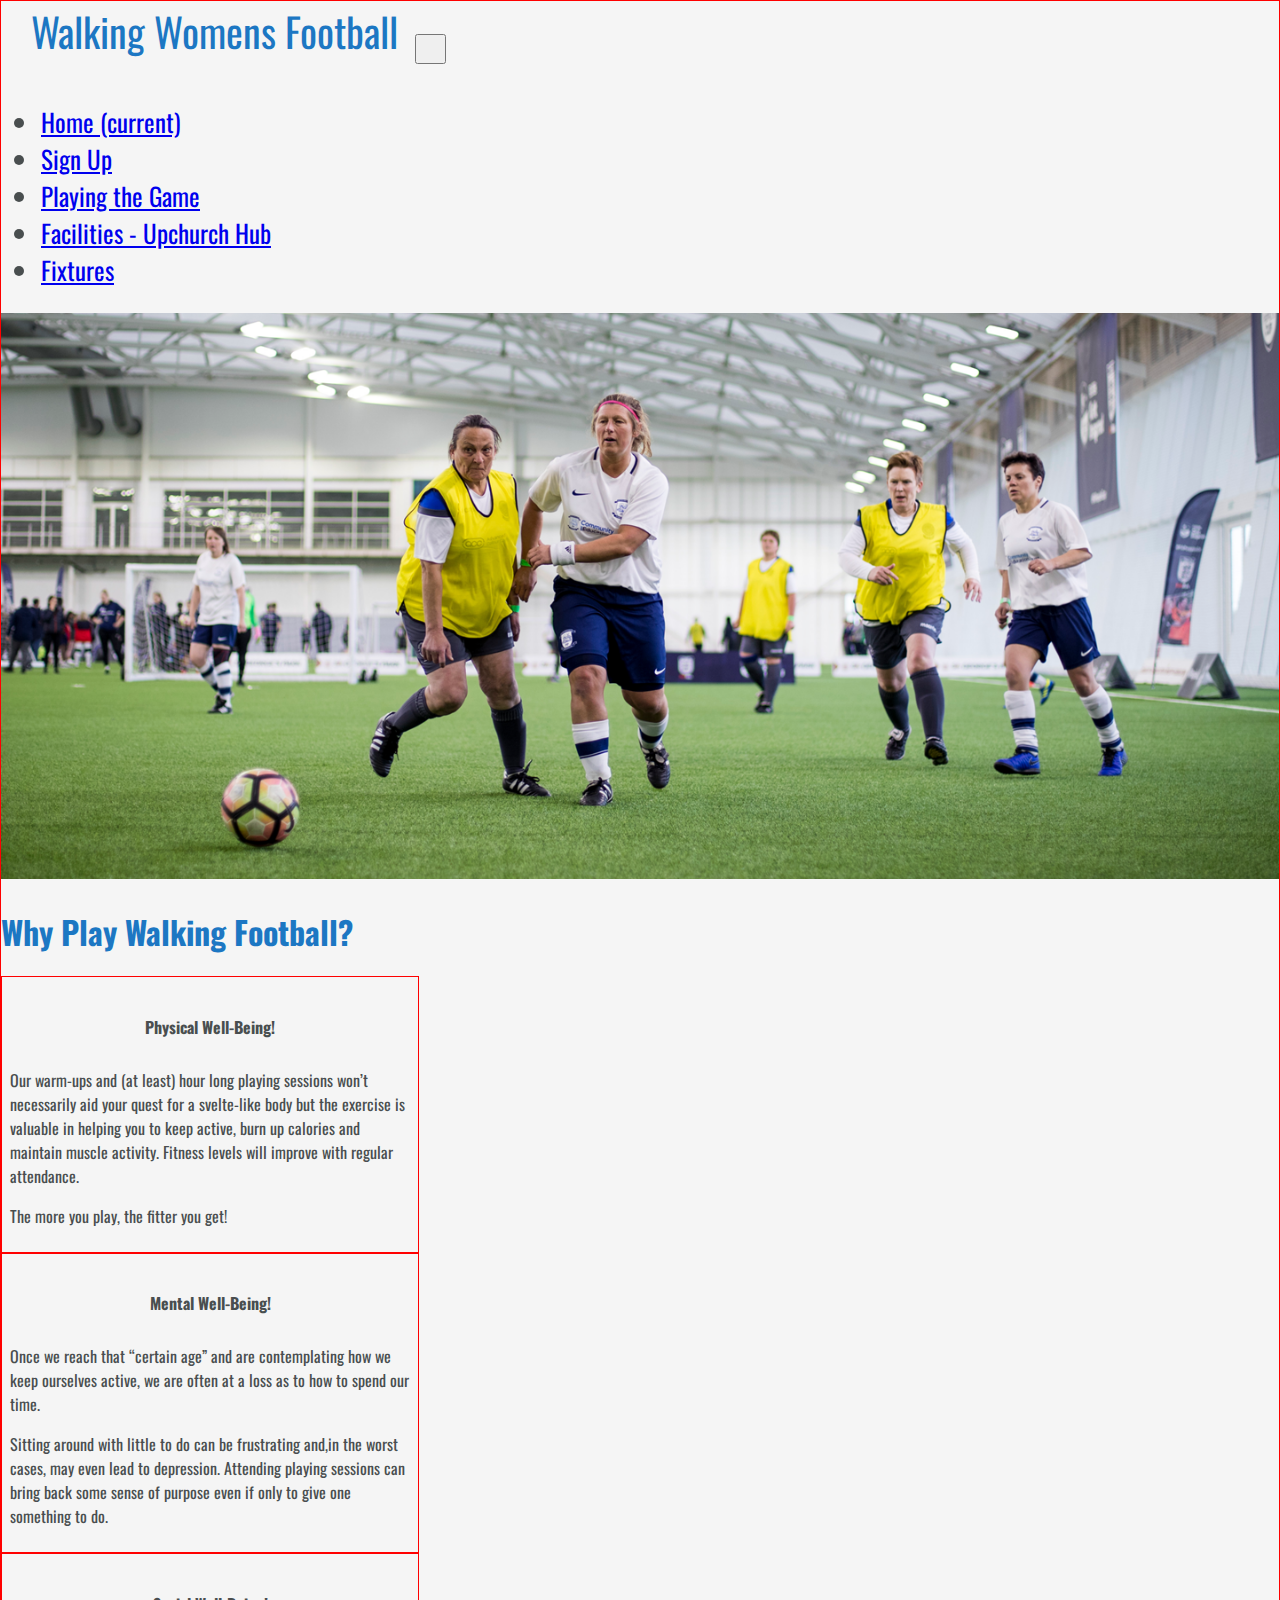
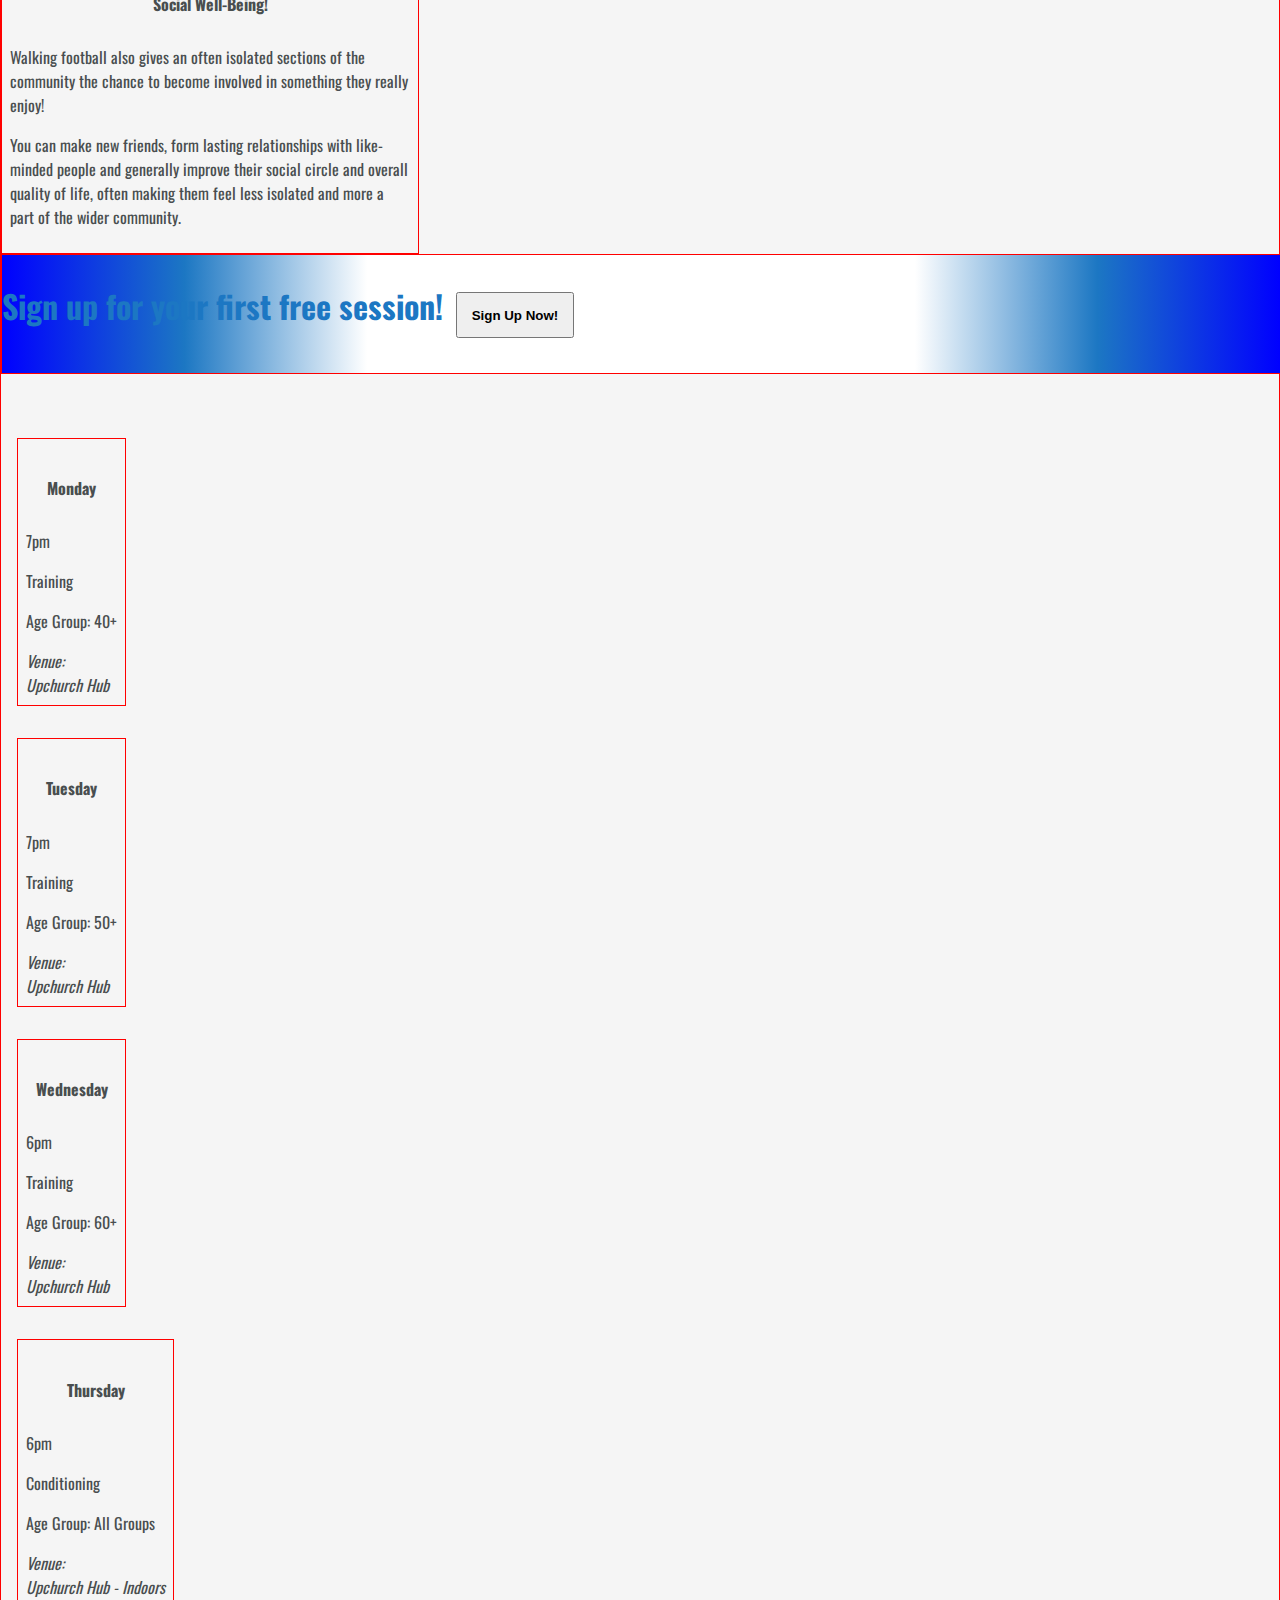
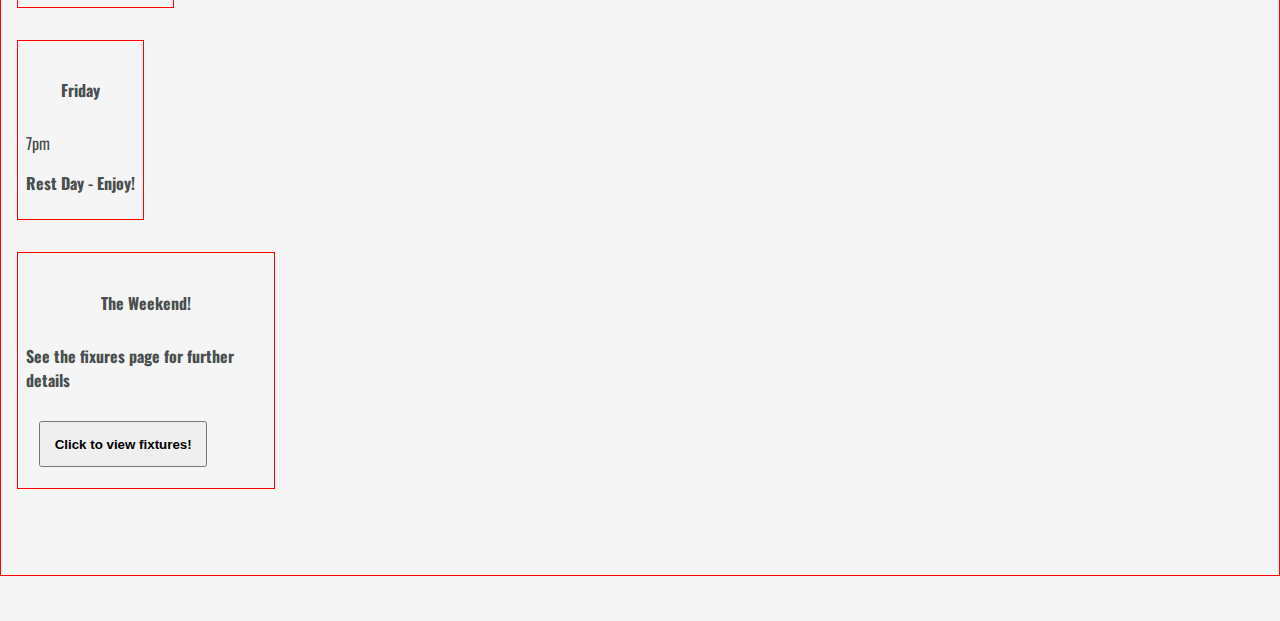
==== commit 99745da6: "if applied, changes to benefits text" ====
--- a/index.html
+++ b/index.html
@@ -46,43 +46,15 @@
               </ul>
             </div>
           </nav>
-    <!--<div class="container-fluid">
-        <header class="header">
-            <nav class="navbar">
-            <a href="#" class="navbar-brand">Womens Walking Football</a>
-                <ul class="nav-menu">
-                    <li class="nav-item">
-                        <a href="index.html" class="nav-link">Home Page</a>
-                    </li>
-                    <li class="nav-item">
-                        <a href="signup.html" class="nav-link">Sign Up!</a>
-                    </li>
-                    <li class="nav-item">
-                        <a href="playing.html" class="nav-link">Playing the Game!</a>
-                    </li>
-                    <li class="nav-item">
-                        <a href="venue.html" class="nav-link">Venue Details - Upchurch Hub</a>
-                    </li>
-                    <li class="nav-item">
-                        <a href="fixtures.html" class="nav-link">Fixtures and Results</a>
-                    </li>
-                </ul>
-                <div class="hamburger">
-                    <span class="bar"></span>
-                    <span class="bar"></span>
-                    <span class="bar"></span>
-                </div>
-            </nav>
-        </header>
-    </nav>-->
+
         <img src="/images/womens-walking-football-festival-2022-website-banner.png" width="100%" alt="women playing a football match">        
             <h1 class="col-12 text-center">Why Play Walking Football?</h1>    
             <div class="row">
                 <div class="col-sm-4"> 
                      <div class="benefits">
-                        <h4 class="mental">Mental Well-Being!</h4>
-                        <p>Once we reach that “certain age” and are contemplating how we keep ourselves active, we are often at a loss as to how to spend our time.
-                        <p>Sitting around with little to do can be frustrating and,in the worst cases, may even lead to depression. Attending playing sessions can bring back some sense of purpose even if only to give one something to do.</p>
+                        <h4 class="physical">Physical Well-Being!</h4>
+                        <p>Our warm-ups and (at least) hour long playing sessions won’t necessarily aid your quest for a svelte-like body but the exercise is valuable in helping you to keep active, burn up calories and maintain muscle activity. Fitness levels will improve with regular attendance.</p>
+                        <p>The more you play, the fitter you get!</p>
                     </div>
                 </div>
                 <div class="col-sm-4"> 
@@ -170,7 +142,7 @@
             </footer>      
         </div>
         <script src="https://code.jquery.com/jquery-3.3.1.slim.min.js" integrity="sha384-q8i/X+965DzO0rT7abK41JStQIAqVgRVzpbzo5smXKp4YfRvH+8abtTE1Pi6jizo" crossorigin="anonymous"></script>
-<script src="https://cdn.jsdelivr.net/npm/popper.js@1.14.6/dist/umd/popper.min.js" integrity="sha384-wHAiFfRlMFy6i5SRaxvfOCifBUQy1xHdJ/yoi7FRNXMRBu5WHdZYu1hA6ZOblgut" crossorigin="anonymous"></script>
-<script src="https://cdn.jsdelivr.net/npm/bootstrap@4.2.1/dist/js/bootstrap.min.js" integrity="sha384-B0UglyR+jN6CkvvICOB2joaf5I4l3gm9GU6Hc1og6Ls7i6U/mkkaduKaBhlAXv9k" crossorigin="anonymous"></script>
+        <script src="https://cdn.jsdelivr.net/npm/popper.js@1.14.6/dist/umd/popper.min.js" integrity="sha384-wHAiFfRlMFy6i5SRaxvfOCifBUQy1xHdJ/yoi7FRNXMRBu5WHdZYu1hA6ZOblgut" crossorigin="anonymous"></script>
+        <script src="https://cdn.jsdelivr.net/npm/bootstrap@4.2.1/dist/js/bootstrap.min.js" integrity="sha384-B0UglyR+jN6CkvvICOB2joaf5I4l3gm9GU6Hc1og6Ls7i6U/mkkaduKaBhlAXv9k" crossorigin="anonymous"></script>
 </body>
 </html>
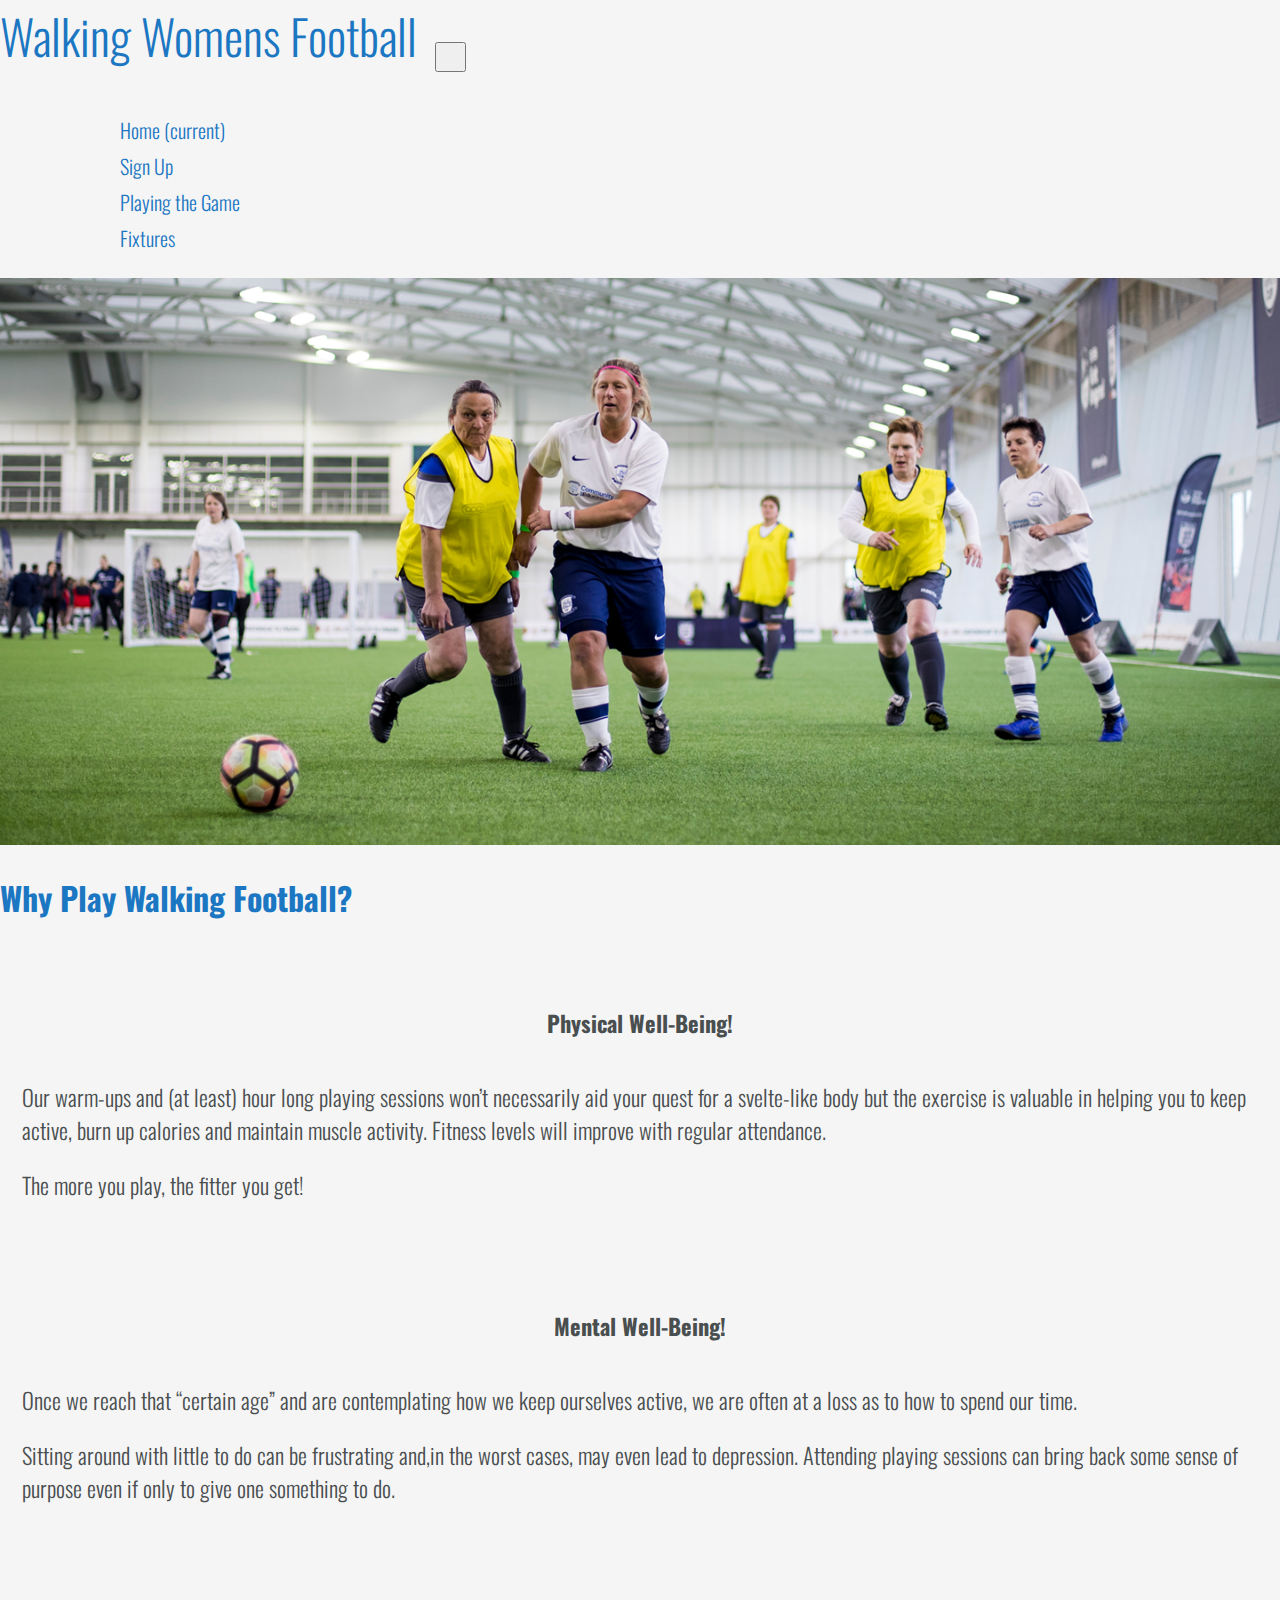
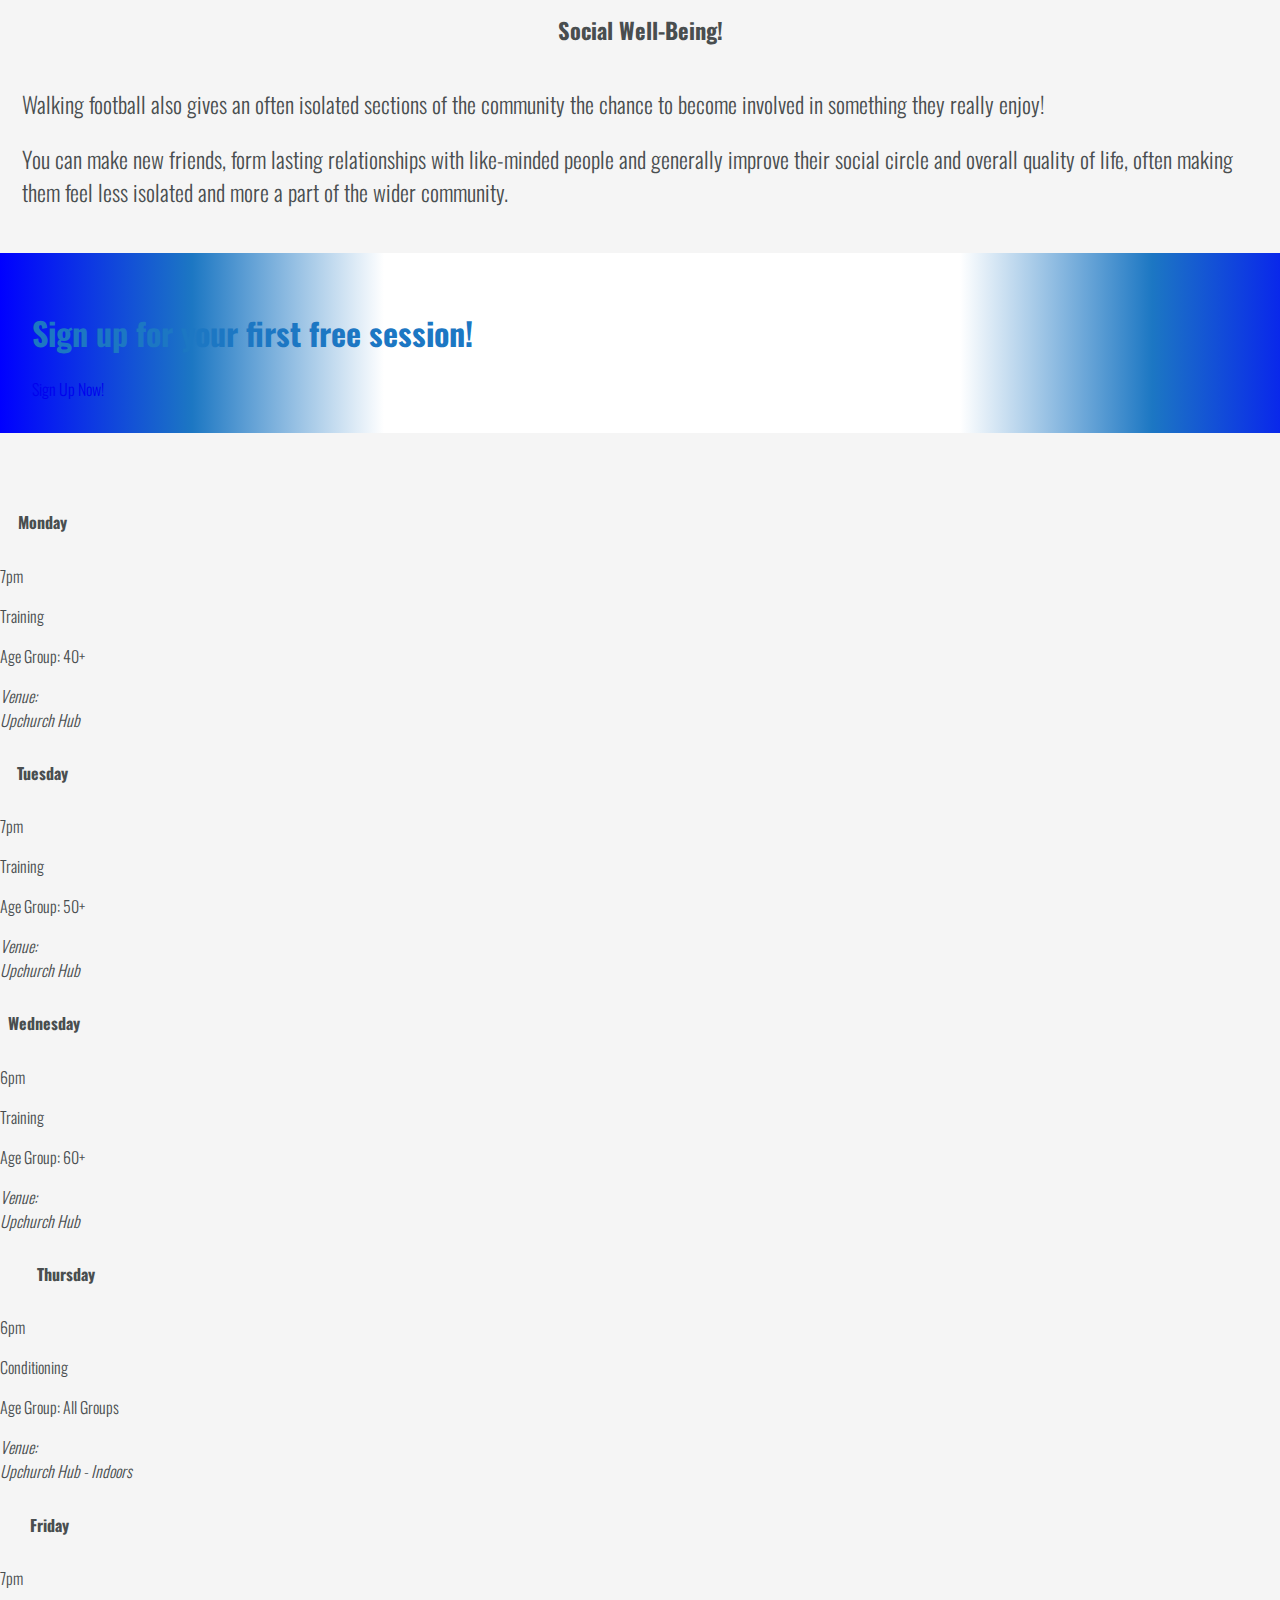
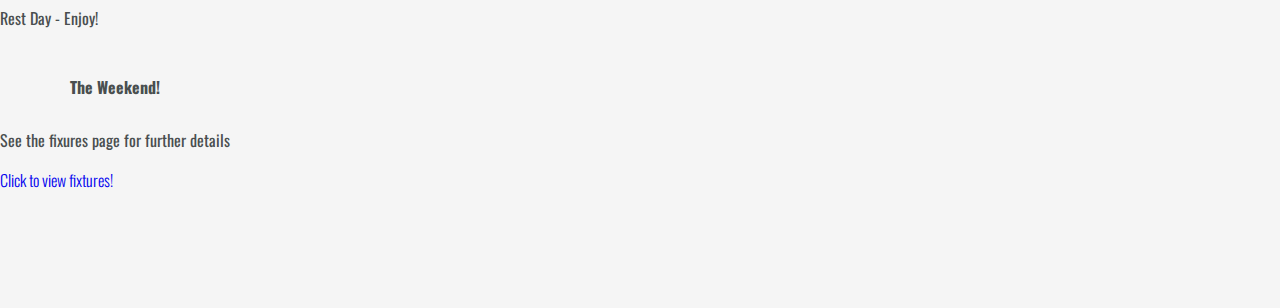
==== commit 02fb2b67: "if appied, test on responsiveness - nothing adopted, no change to file" ====
--- a/index.html
+++ b/index.html
@@ -11,17 +11,10 @@
     <link rel="preconnect" href="https://fonts.gstatic.com" crossorigin>
     <link href="https://fonts.googleapis.com/css2?family=Lato:wght@300;400;700&family=Oswald:wght@200;300;400;600&display=swap" rel="stylesheet"> 
     <link rel="stylesheet" href="assets/css/style.css">
-    <!--ensure links open in new tab-->
-    <!--review use of semantic language options where <div> is used-->
-    <!--add newsletter link and page??-->
-    <!--use of icons-->
-    <!--check order of css is logical-->
-    <!--command to align divs together-->
-    <!--concerned over lack of responsiveness-->
 </head>
 <body>
     <div class="container-fluid">
-        <nav class="navbar navbar-expand-lg navbar-light bg-light"> <!--removed code navbar-light bg-light-->
+        <nav class="navbar navbar-expand-lg navbar-light bg-light"> 
             <a class="navbar-brand">Walking Womens Football</a>
             <button id="icon-color" class="navbar-toggler" type="button" data-toggle="collapse" data-target="#navbarNav" aria-controls="navbarNav" aria-expanded="false" aria-label="Toggle navigation">
               <span  class="navbar-toggler-icon"></span>
@@ -38,33 +31,30 @@
                   <a id="nav-link-color" class="nav-link" href="playing.html">Playing the Game</a>
                 </li>
                 <li class="nav-item">
-                  <a id="nav-link-color" class="nav-link" href="venue.html">Facilities - Upchurch Hub</a>
-                </li>
-                <li class="nav-item">
                     <a id="nav-link-color" class="nav-link" href="fixtures.html">Fixtures</a>
                 </li>
               </ul>
             </div>
           </nav>
 
-        <img src="/images/womens-walking-football-festival-2022-website-banner.png" width="100%" alt="women playing a football match">        
+        <img src="images/womens-walking-football-festival-2022-website-banner.png" width="100%" alt="women playing a football match">        
             <h1 class="col-12 text-center">Why Play Walking Football?</h1>    
             <div class="row">
-                <div class="col-sm-4"> 
+                <div class="col-sm-4 text-center"> 
                      <div class="benefits">
                         <h4 class="physical">Physical Well-Being!</h4>
                         <p>Our warm-ups and (at least) hour long playing sessions won’t necessarily aid your quest for a svelte-like body but the exercise is valuable in helping you to keep active, burn up calories and maintain muscle activity. Fitness levels will improve with regular attendance.</p>
                         <p>The more you play, the fitter you get!</p>
                     </div>
                 </div>
-                <div class="col-sm-4"> 
+                <div class="col-sm-4 text-center"> 
                     <div class="benefits">
                         <h4 class="mental">Mental Well-Being!</h4>
                         <p>Once we reach that “certain age” and are contemplating how we keep ourselves active, we are often at a loss as to how to spend our time.
                         <p>Sitting around with little to do can be frustrating and,in the worst cases, may even lead to depression. Attending playing sessions can bring back some sense of purpose even if only to give one something to do.</p>
                     </div>
                 </div>    
-                <div class="col-sm-4">
+                <div class="col-sm-4 text-center">
                     <div class="benefits"> 
                         <h4  class="social">Social Well-Being!</h4>
                         <p>Walking football also gives an often isolated sections of the community the chance to become involved in something they really enjoy!</p> 
@@ -75,12 +65,13 @@
             <div class="row">
                 <div class="col-12 text-center">
                     <div class="callout">
-                        <h1>Sign up for your first free session!<button type="button" class="btn btn-outline-primary btn-lg">Sign Up Now!</button></h1>
+                        <h1 id="sign-up-spacing">Sign up for your first free session!</h1>
+                        <a class="btn btn-outline-primary btn-lg" href="signup.html">Sign Up Now!</a>
                     </div>
                 </div>    
             </div>
             <div class="row">
-                <div class="col-sm-2 text-center">
+                <div class="col-sm text-center">
                     <div class="sessions">
                            <h4>Monday</h4>
                            <p>7pm</p>
@@ -89,7 +80,7 @@
                         <Address>Venue:<br>Upchurch Hub</Address>
                     </div> 
                 </div>           
-                    <div class="col-sm-2 text-center ">
+                    <div class="col-sm text-center ">
                         <div class="sessions">
                             <h4>Tuesday</h4>
                             <p>7pm</p>
@@ -98,7 +89,7 @@
                             <Address>Venue:<br>Upchurch Hub</Address>
                     </div>              
                 </div>    
-                    <div class="col-sm-2 text-center ">
+                    <div class="col-sm text-center ">
                         <div class="sessions">
                             <h4>Wednesday</h4>
                             <p>6pm</p>
@@ -107,7 +98,7 @@
                             <Address>Venue:<br>Upchurch Hub</Address>
                         </div>   
                 </div>
-                    <div class="col-sm-2 text-center ">
+                    <div class="col-sm text-center ">
                         <div class="sessions">
                             <h4>Thursday</h4>
                             <p>6pm</p>
@@ -116,7 +107,7 @@
                             <Address>Venue:<br>Upchurch Hub - Indoors</Address>                      
                     </div>
                 </div>   
-                    <div class="col-sm-2 text-center ">
+                    <div class="col-sm-2 text-center">
                         <div class="sessions"><h4>Friday</h4>
                             <p>7pm</p>
                             <p><strong>Rest Day - Enjoy!</strong></p>                         
@@ -125,7 +116,7 @@
                 <div class="col-sm-2 text-center ">
                     <div class="sessions"><h4>The Weekend!</h4>
                         <p><strong>See the fixures page for further details</strong></p>
-                        <button type="button" class="btn btn-primary">Click to view fixtures!</button>
+                        <a class="btn btn-primary btn-lg" href="fixtures.html" role="button">Click to view fixtures!</a>
                     </div>                 
             </div> 
             <footer>
--- a/assets/css/style.css
+++ b/assets/css/style.css
@@ -18,29 +18,91 @@
     padding: 0;
     font-family: 'Lato', sans-serif;
     font-family: 'Oswald', sans-serif;
+    font-weight: 300;
     color: #494E4F;
-    border: solid 1px red;
-}
-
+}
+/* Home Page - Nav*/ 
 .navbar-brand {
-    padding-left: 30px;
-    font-size: 40px;
+    font-size: 2em;
+}
+.navbar {
     color: #1C77C3;
-}
-
-.navbar-expand-custom .navbar-toggler {
+    font-size: 1.5em;
+    
+}
+#nav-link-color {
+    color:#1C77C3 !important;
+    font-size: 1.25rem;
+}
+
+.navbar-light .navbar-toggler-icon {
+    background-image: url("data:image/svg+xml,%3csvg xmlns='http://www.w3.org/2000/svg' width='30' height='30' viewBox='0 0 30 30'%3e%3cpath stroke='rgba(28, 119, 195, 0.9)' stroke-linecap='round' stroke-miterlimit='10' stroke-width='2' d='M4 7h22M4 15h22M4 23h22'/%3e%3c/svg%3e");
+}
+/*ul {
+  
+}*/
+.nav-item {
+    list-style: none;
+}
+a {
+    text-decoration: none;
+}
+.hamburger {
     display: none;
 }
-
-#navbarNav {
-    padding-right: 50px;
-    font-size: 25px;
-}
-
-.fas {
+.bar {
+    display: block;
+    width: 25px;
+    height: 3px;
+    margin: 5px auto;
+    -webkit-transition: all 0.3s ease-in-out;
+    transition: all 0.3s ease-in-out;
+    background-color: #1C77C3;
+}
+.nav-menu {
+    display: flex;
+    justify-content: space-between;
+    align-items: center;
+}
+.nav-item {
+    margin-left: 5rem;
+}
+.nav-link{
+    font-size: 1rem;
     color: #1C77C3;
 }
-
+.nav-link:hover{
+    color: #F39237;
+}
+@media only screen and (max-width: 768px) {
+    .navbar-nav {
+        position: fixed;
+        left: -100%;
+        top: 5rem;
+        flex-direction: column;
+        background-color: #f5f5f5;
+        width: 100%;
+        border-radius: 10px;
+        text-align: center;
+        transition: 0.3s;
+        box-shadow:
+        0 10px 27px rgba(0, 0, 0, 0.05);
+    }
+
+    .navbar-nav.active {
+        left: 0;
+    }
+
+    .nav-item {
+        margin: 1rem 0;
+    }
+
+    .hamburger {
+        display: block;
+        cursor: pointer;
+    }
+}
+/* Home Page - Img*/
 h1 {
     color: #1C77C3;
     margin-top: 1.5rem;
@@ -49,74 +111,60 @@
 img {
     max-height: 40em;
 }
+/* Home Page - Benefits*/
 
 #groups {
     text-align: center;
 }
-
-.benefits {
-    display: inline-block;
-    max-height: 40rem;
-    max-width: 25rem;
-    padding: 0.5em;
-    border: solid 1px red;
-}
-
 .callout {
-    border: 0;
+    padding: 2em;
     margin-bottom: 3em;
     width: 100%;
     justify-content: center;
     align-items: center;
     background-image: linear-gradient(90deg, blue, #1C77C3, white, white, white, white, #1C77C3, blue);
-    border: solid 1px red;
-}
-
+}
 button {
     margin: 1em;
     padding: 1em;
     font-weight: bold;
 }
-
+/* Home Page - benefits*/
+
+.benefits {
+    display: inline-block;
+    flex-direction: row;
+    padding: 1em;
+    font-size: 1.4rem; 
+}
 h4 {
     display: flex;
     justify-content: center;
     padding: 0.5em;
 }
-
 .sessions {
     display: inline-block;
     flex-direction: row;
-    min-height: 10rem;
-    max-width: 15rem;
-    margin: 1rem;
-    padding: 0.5rem;
-    border: solid 1px red;
-}
-
+}
 .social-networks {
     text-align: center;
 }
-
 .social-networks li {
     display: inline;
 }
-
 .social-networks i {
     font-size: 160%;
     margin: 1%;
     padding: 5%;
     color: #777777;
 }
-
 footer {
     display: inline-block;
     flex-direction: row;
     width: 100%;
     max-height: 33vh;
 }
-
-/* form */
+/* Sign Up form */
 .form-section {
     background-image: url(/images/ball-image-background.jpeg);
     height: 700px;
@@ -124,12 +172,9 @@
     background-repeat: no-repeat;
     background-size: cover;
     position: relative;
-    border: solid 1px red;
-}
-
+}
 .signup-form {
     margin-top: 150px;
-
     color: #F5F5F5;
     background-color: rgba(28, 119, 195, 0.8);
     height: 500px;
@@ -137,15 +182,12 @@
     position: absolute;
     right: 14%;
     padding: 30px;
-    border: soid 1px red;
     border-radius: 10%;
     box-shadow: 5px 5px 5px 5px white;
 }
-
 h2 {
     margin-bottom: 25px;
 }
-
 .text-input {
     background: #F5F5F5;
     width: 100%;
@@ -154,9 +196,7 @@
     border: 1px solid #fafafa;
     padding: 1em;
 }
-
 /*playing.html rules section*/
-#fixtures,
 #playing {
     min-height: 700px;
     width: 100%;
@@ -164,34 +204,49 @@
     color: #F5F5F5;
     font-size: 1.25em;
 }
-
 .rules-link {
-    background-color: #F39237;
-    color: #F5F5F5;
-}
-
+    background-color: #F39237; 
+    color: #F5F5F5;
+}
 p,
 .considerations {
     justify-content: left;
 }
-
+.rules-link {
+    padding: 0.5em; 
+    border-radius: 1.2em;
+}
+/* fixtures pagfe*/
+
+#fixtures {
+    min-height: 700px;
+    width: 100%;
+    background-color: #1C77C3;
+    color: #F5F5F5;
+    font-size: 1.25em; 
+}
+form {
+    margin-top: 1.77em;
+}
+.table-head {
+    margin-top: 1.77em;
+}
+tr, td {
+    text-align: center;
+}
 
 /* tablet devices */
+
 @media only screen and (max-width: 992px) {
     #fixtures {
         flex-direction: column;
     }
-
     #fixtures>* {
         margin: 20px auto;
-
-
-    }
-
+    }
     .col-6 {
         max-width: 70%;
     }
-
     .form-section {
         justify-content: center;
         display: flex;
@@ -203,8 +258,6 @@
         position: unset;
     }
 }
-
-
 /* mobile devices - large*/
 @media only screen and (max-width: 768px) {
     .signup-form{
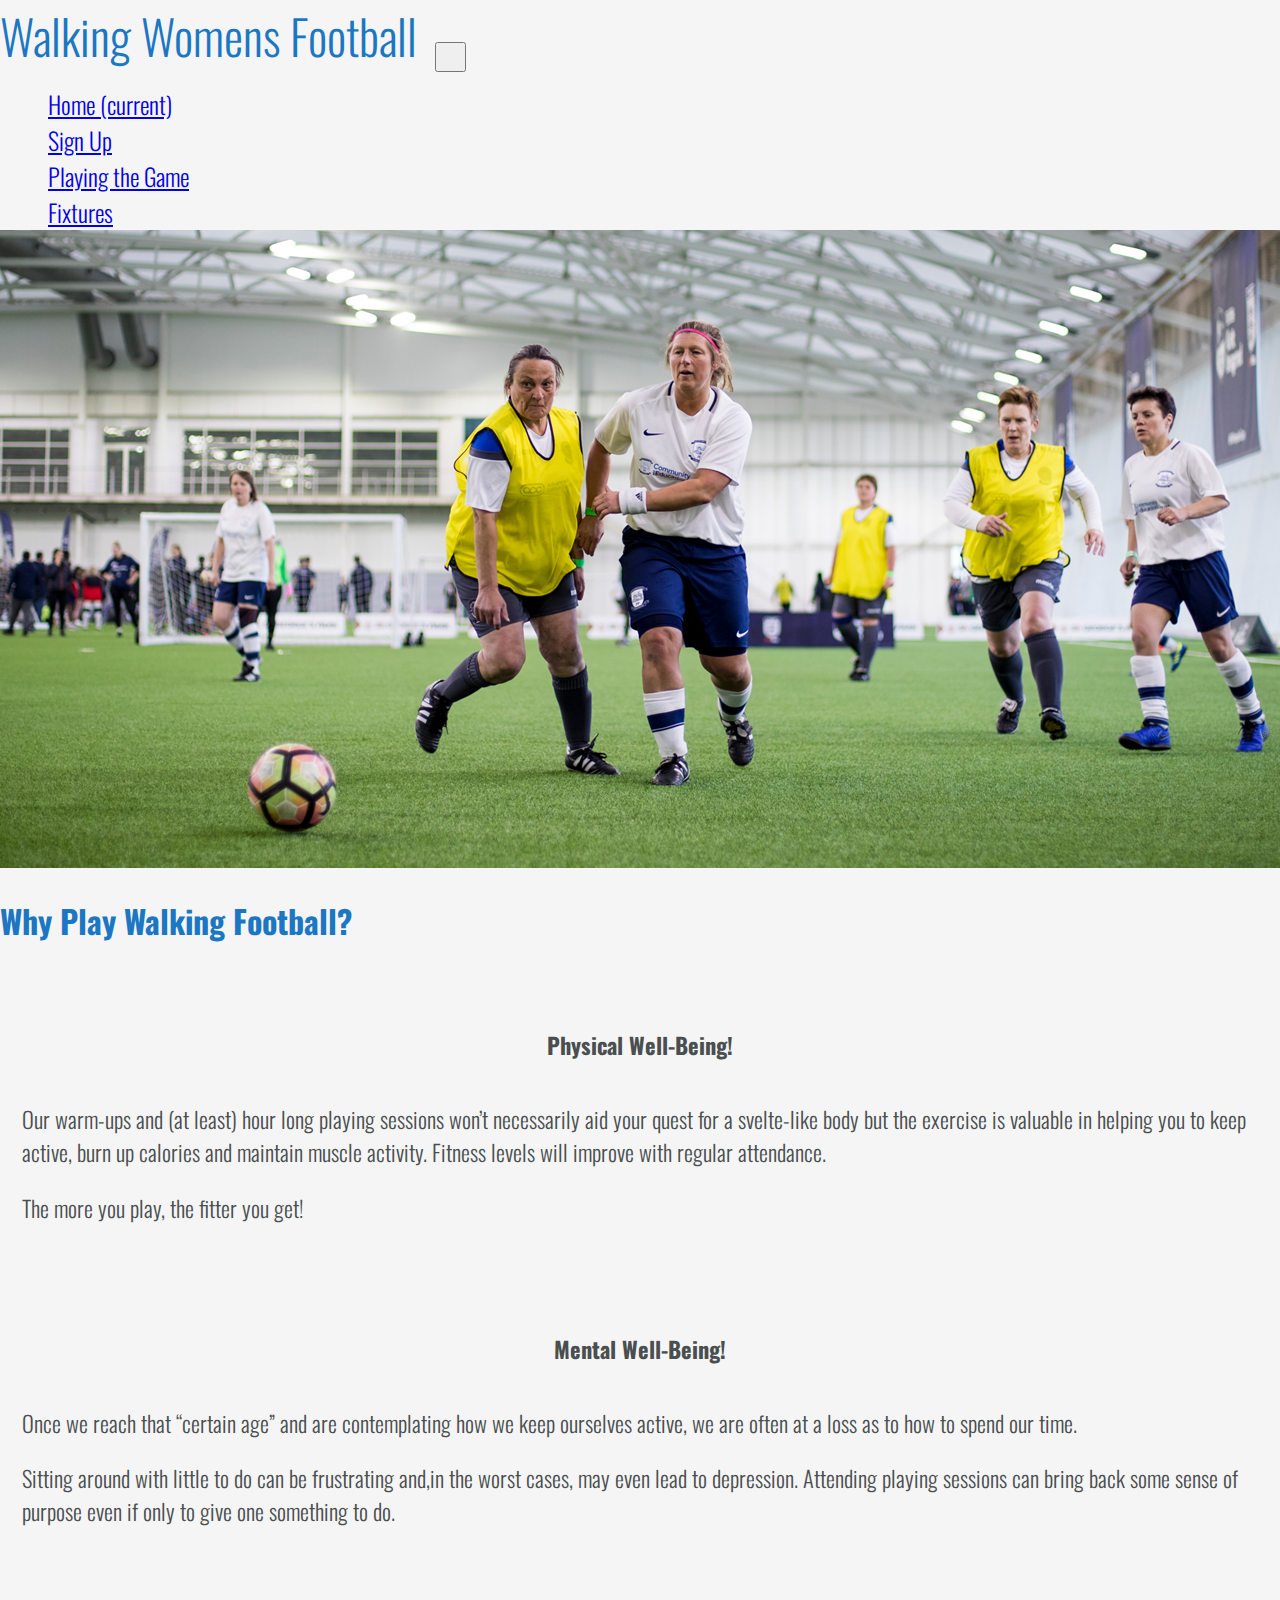
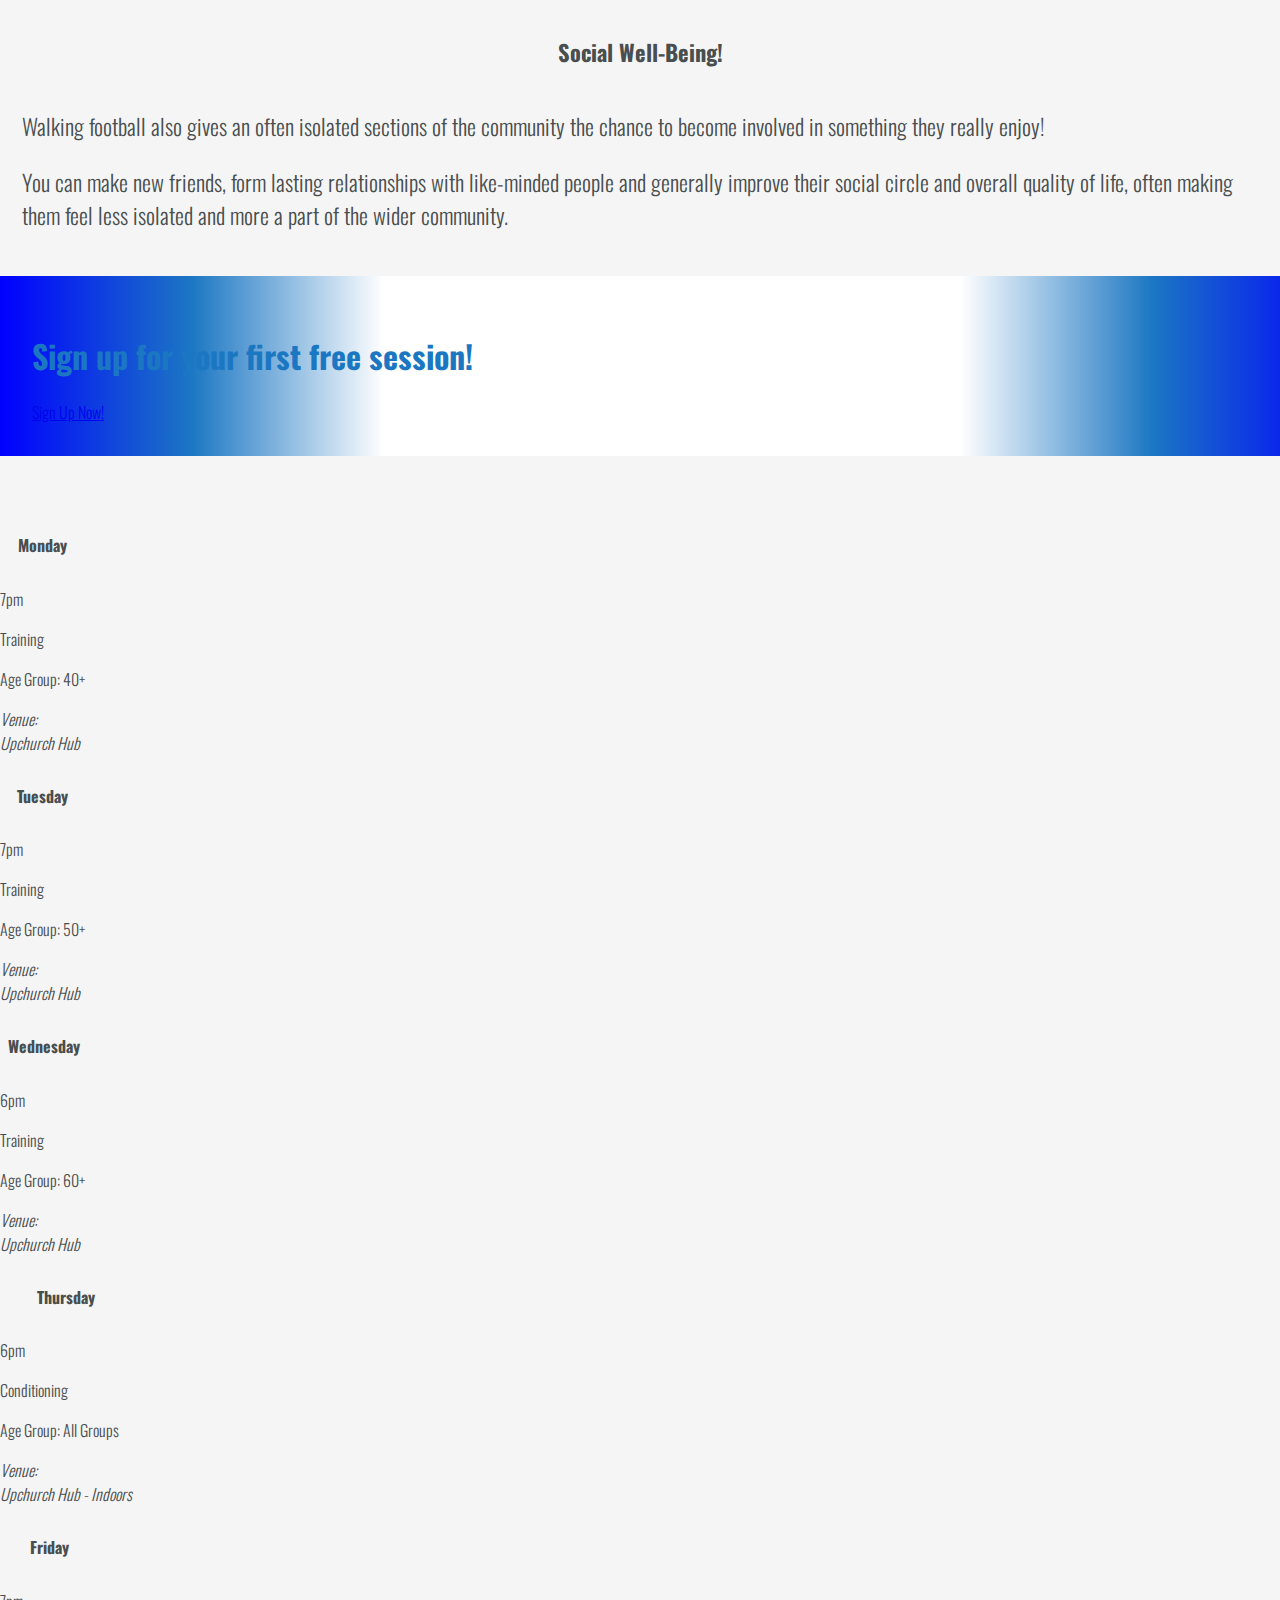
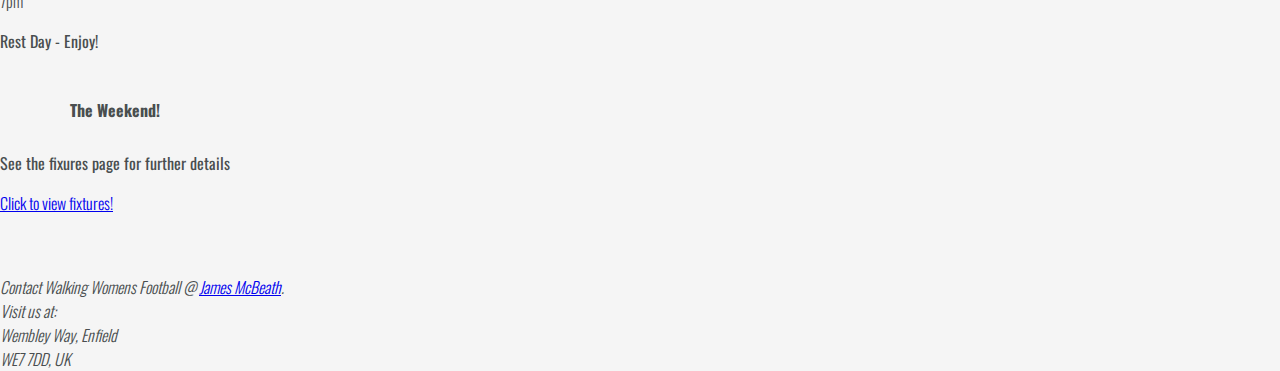
==== commit 695c68e4: "if applied, redundant html tag removed" ====
--- a/index.html
+++ b/index.html
@@ -22,22 +22,21 @@
             <div class="collapse navbar-collapse justify-content-end" id="navbarNav">
               <ul class="navbar-nav">
                 <li class="nav-item active">
-                  <a id="nav-link-color" class="nav-link" href="index.html">Home <span class="sr-only">(current)</span></a>
+                  <a class="nav-link" href="index.html">Home <span class="sr-only">(current)</span></a>
                 </li>
                 <li class="nav-item">
-                  <a id="nav-link-color" class="nav-link" href="signup.html">Sign Up</a>
+                  <a class="nav-link" href="signup.html">Sign Up</a>
                 </li>
                 <li class="nav-item">
-                  <a id="nav-link-color" class="nav-link" href="playing.html">Playing the Game</a>
+                  <a class="nav-link" href="playing.html">Playing the Game</a>
                 </li>
                 <li class="nav-item">
-                    <a id="nav-link-color" class="nav-link" href="fixtures.html">Fixtures</a>
+                    <a class="nav-link" href="fixtures.html">Fixtures</a>
                 </li>
               </ul>
             </div>
           </nav>
-
-        <img src="images/womens-walking-football-festival-2022-website-banner.png" width="100%" alt="women playing a football match">        
+        <img src="images/womens-walking-football-festival-2022-website-banner.png" alt="women playing a football match">        
             <h1 class="col-12 text-center">Why Play Walking Football?</h1>    
             <div class="row">
                 <div class="col-sm-4 text-center"> 
@@ -121,17 +120,24 @@
             </div> 
             <footer>
                 <div class="row">
-                    <div class="col-12 text-center ">
+                    <div class="col-12 text-center">
                         <ul class="social-networks">
                             <li><a href="https://www.facebook.com" aria-label="facebook" target="_blank" rel="noopener noreferrer"><i class="fab fa-facebook"></i></a></li>
                             <li><a href="https://www.twitter.com" aria-label="twitter" target="_blank" rel="noopener noreferrer"><i class="fab fa-twitter-square"></i></a></li>
                             <li><a href="https://www.youtube.com" aria-label="youtube" target="_blank" rel="noopener noreferrer"><i class="fab fa-youtube"></i></a></li>
-                            <li><a href="https://www.instagram.com" aria-label="instagram"target="_blank" rel="noopener noreferrer"><i class="fab fa-instagram"></i></a></li>
+                            <li><a href="https://www.instagram.com" aria-label="instagram" target="_blank" rel="noopener noreferrer"><i class="fab fa-instagram"></i></a></li>
                         </ul>
+                        <address class="page-footer">
+                            Contact Walking Womens Football @ <a href="mailto:jamesmcbeath@me.com">James McBeath</a>.<br> 
+                            Visit us at:<br>
+                            Wembley Way, Enfield<br>
+                            WE7 7DD, UK
+                        </address>
                     </div>
                 </div>
             </footer>      
         </div>
+    </div>   
         <script src="https://code.jquery.com/jquery-3.3.1.slim.min.js" integrity="sha384-q8i/X+965DzO0rT7abK41JStQIAqVgRVzpbzo5smXKp4YfRvH+8abtTE1Pi6jizo" crossorigin="anonymous"></script>
         <script src="https://cdn.jsdelivr.net/npm/popper.js@1.14.6/dist/umd/popper.min.js" integrity="sha384-wHAiFfRlMFy6i5SRaxvfOCifBUQy1xHdJ/yoi7FRNXMRBu5WHdZYu1hA6ZOblgut" crossorigin="anonymous"></script>
         <script src="https://cdn.jsdelivr.net/npm/bootstrap@4.2.1/dist/js/bootstrap.min.js" integrity="sha384-B0UglyR+jN6CkvvICOB2joaf5I4l3gm9GU6Hc1og6Ls7i6U/mkkaduKaBhlAXv9k" crossorigin="anonymous"></script>
--- a/assets/css/style.css
+++ b/assets/css/style.css
@@ -1,16 +1,4 @@
 @import url('https://fonts.googleapis.com/css2?family=Lato:wght@300;400;700&family=Oswald:wght@200;300;400;600&display=swap');
-
-/*  #1C77C3 French Blue 
-    #0000ff -Blue - gradients and background boxe
-    #F5F5F5 – Headings & Backgrounds (e.g.Nav)
-    #494E4F Davys Grey - Text
-    #E8E8E8 Hex Gray 91 - Alternate text color where needed
-    #1C77C3 Cerulean Crayola (lighter blue) 
-    #D63230 Permanent Geranium Lake (red)- Background for forms page
-    #F39237 Deep Saffron (amber) – Buttons  
-    #40BCD8 Maximum Blue – Reserve color
-*/
-
 body {
     background-color: #F5F5F5;
     border: 0;
@@ -21,98 +9,33 @@
     font-weight: 300;
     color: #494E4F;
 }
-/* Home Page - Nav*/ 
 .navbar-brand {
-    font-size: 2em;
+    font-size: 1.0em;
 }
 .navbar {
     color: #1C77C3;
-    font-size: 1.5em;
-    
+    font-size: 1.5em;    
 }
 #nav-link-color {
     color:#1C77C3 !important;
-    font-size: 1.25rem;
-}
-
+    font-size: 1.5rem;
+}
 .navbar-light .navbar-toggler-icon {
     background-image: url("data:image/svg+xml,%3csvg xmlns='http://www.w3.org/2000/svg' width='30' height='30' viewBox='0 0 30 30'%3e%3cpath stroke='rgba(28, 119, 195, 0.9)' stroke-linecap='round' stroke-miterlimit='10' stroke-width='2' d='M4 7h22M4 15h22M4 23h22'/%3e%3c/svg%3e");
 }
-/*ul {
-  
-}*/
 .nav-item {
     list-style: none;
 }
-a {
-    text-decoration: none;
-}
-.hamburger {
-    display: none;
-}
-.bar {
-    display: block;
-    width: 25px;
-    height: 3px;
-    margin: 5px auto;
-    -webkit-transition: all 0.3s ease-in-out;
-    transition: all 0.3s ease-in-out;
-    background-color: #1C77C3;
-}
-.nav-menu {
-    display: flex;
-    justify-content: space-between;
-    align-items: center;
-}
 .nav-item {
-    margin-left: 5rem;
-}
-.nav-link{
-    font-size: 1rem;
-    color: #1C77C3;
-}
-.nav-link:hover{
-    color: #F39237;
-}
-@media only screen and (max-width: 768px) {
-    .navbar-nav {
-        position: fixed;
-        left: -100%;
-        top: 5rem;
-        flex-direction: column;
-        background-color: #f5f5f5;
-        width: 100%;
-        border-radius: 10px;
-        text-align: center;
-        transition: 0.3s;
-        box-shadow:
-        0 10px 27px rgba(0, 0, 0, 0.05);
-    }
-
-    .navbar-nav.active {
-        left: 0;
-    }
-
-    .nav-item {
-        margin: 1rem 0;
-    }
-
-    .hamburger {
-        display: block;
-        cursor: pointer;
-    }
-}
-/* Home Page - Img*/
+    margin-left: 3rem;
+}
 h1 {
     color: #1C77C3;
     margin-top: 1.5rem;
 }
-
 img {
     max-height: 40em;
 }
-/* Home Page - Benefits*/
-
 #groups {
     text-align: center;
 }
@@ -122,15 +45,13 @@
     width: 100%;
     justify-content: center;
     align-items: center;
-    background-image: linear-gradient(90deg, blue, #1C77C3, white, white, white, white, #1C77C3, blue);
+    background-image: linear-gradient(90deg, #1C77C3, white, white, white, white, #1C77C3,)
 }
 button {
     margin: 1em;
     padding: 1em;
     font-weight: bold;
 }
-/* Home Page - benefits*/
-
 .benefits {
     display: inline-block;
     flex-direction: row;
@@ -146,14 +67,16 @@
     display: inline-block;
     flex-direction: row;
 }
-.social-networks {
-    text-align: center;
+
+ul, .social-networks {
+    margin: 0;
+    padding: 0;
 }
 .social-networks li {
     display: inline;
 }
 .social-networks i {
-    font-size: 160%;
+    font-size: 250%;
     margin: 1%;
     padding: 5%;
     color: #777777;
@@ -161,10 +84,15 @@
 footer {
     display: inline-block;
     flex-direction: row;
-    width: 100%;
+    min-width: 100%;
     max-height: 33vh;
 }
-/* Sign Up form */
+.contact-us {
+    padding-bottom: 3em;
+}
+.footer-address {
+    font-size: 1.75em;
+}
 .form-section {
     background-image: url(/images/ball-image-background.jpeg);
     height: 700px;
@@ -180,7 +108,7 @@
     height: 500px;
     max-width: 500px;
     position: absolute;
-    right: 14%;
+    right: 15%;
     padding: 30px;
     border-radius: 10%;
     box-shadow: 5px 5px 5px 5px white;
@@ -196,7 +124,12 @@
     border: 1px solid #fafafa;
     padding: 1em;
 }
-/*playing.html rules section*/
+.join-button {
+    background-color: #F39237;
+    border-radius: 20px;
+    box-shadow: 5px 5px 5px 5px whitesmoke;
+    color: whitesmoke;
+}
 #playing {
     min-height: 700px;
     width: 100%;
@@ -205,19 +138,15 @@
     font-size: 1.25em;
 }
 .rules-link {
+    display: inline-block;
     background-color: #F39237; 
     color: #F5F5F5;
-}
-p,
+    padding: 0.5em; 
+    border-radius: 1.2em;
+}
 .considerations {
     justify-content: left;
 }
-.rules-link {
-    padding: 0.5em; 
-    border-radius: 1.2em;
-}
-/* fixtures pagfe*/
-
 #fixtures {
     min-height: 700px;
     width: 100%;
@@ -234,9 +163,33 @@
 tr, td {
     text-align: center;
 }
-
-/* tablet devices */
-
+@media only screen and (max-width: 768px) {
+    .signup-form{
+        max-width: 350px;
+    }
+}
+@media only screen and (min-width: 425px) {
+    .callout {
+        background-image: linear-gradient(90deg, blue, #1C77C3, white, white, white, white, #1C77C3, blue);
+        }
+    }
+@media only screen and (max-width: 768px) {
+    .navbar-nav.active {
+        left: 0;
+    }
+    .nav-item {
+        margin: 1rem 0;
+    }
+    .hamburger {
+        display: block;
+        cursor: pointer;
+    }
+}
+@media only screen and (min-width: 460px) {
+    .navbar-brand {
+        font-size: 2em;
+        }
+    }
 @media only screen and (max-width: 992px) {
     #fixtures {
         flex-direction: column;
@@ -245,7 +198,7 @@
         margin: 20px auto;
     }
     .col-6 {
-        max-width: 70%;
+        max-width: 80%;
     }
     .form-section {
         justify-content: center;
@@ -258,14 +211,5 @@
         position: unset;
     }
 }
-/* mobile devices - large*/
-@media only screen and (max-width: 768px) {
-    .signup-form{
-        max-width: 350px;
-    }
-}
 
-/* mobile devices - small*/
-@media only screen and (max-width: 600px) {
-    
-}+
